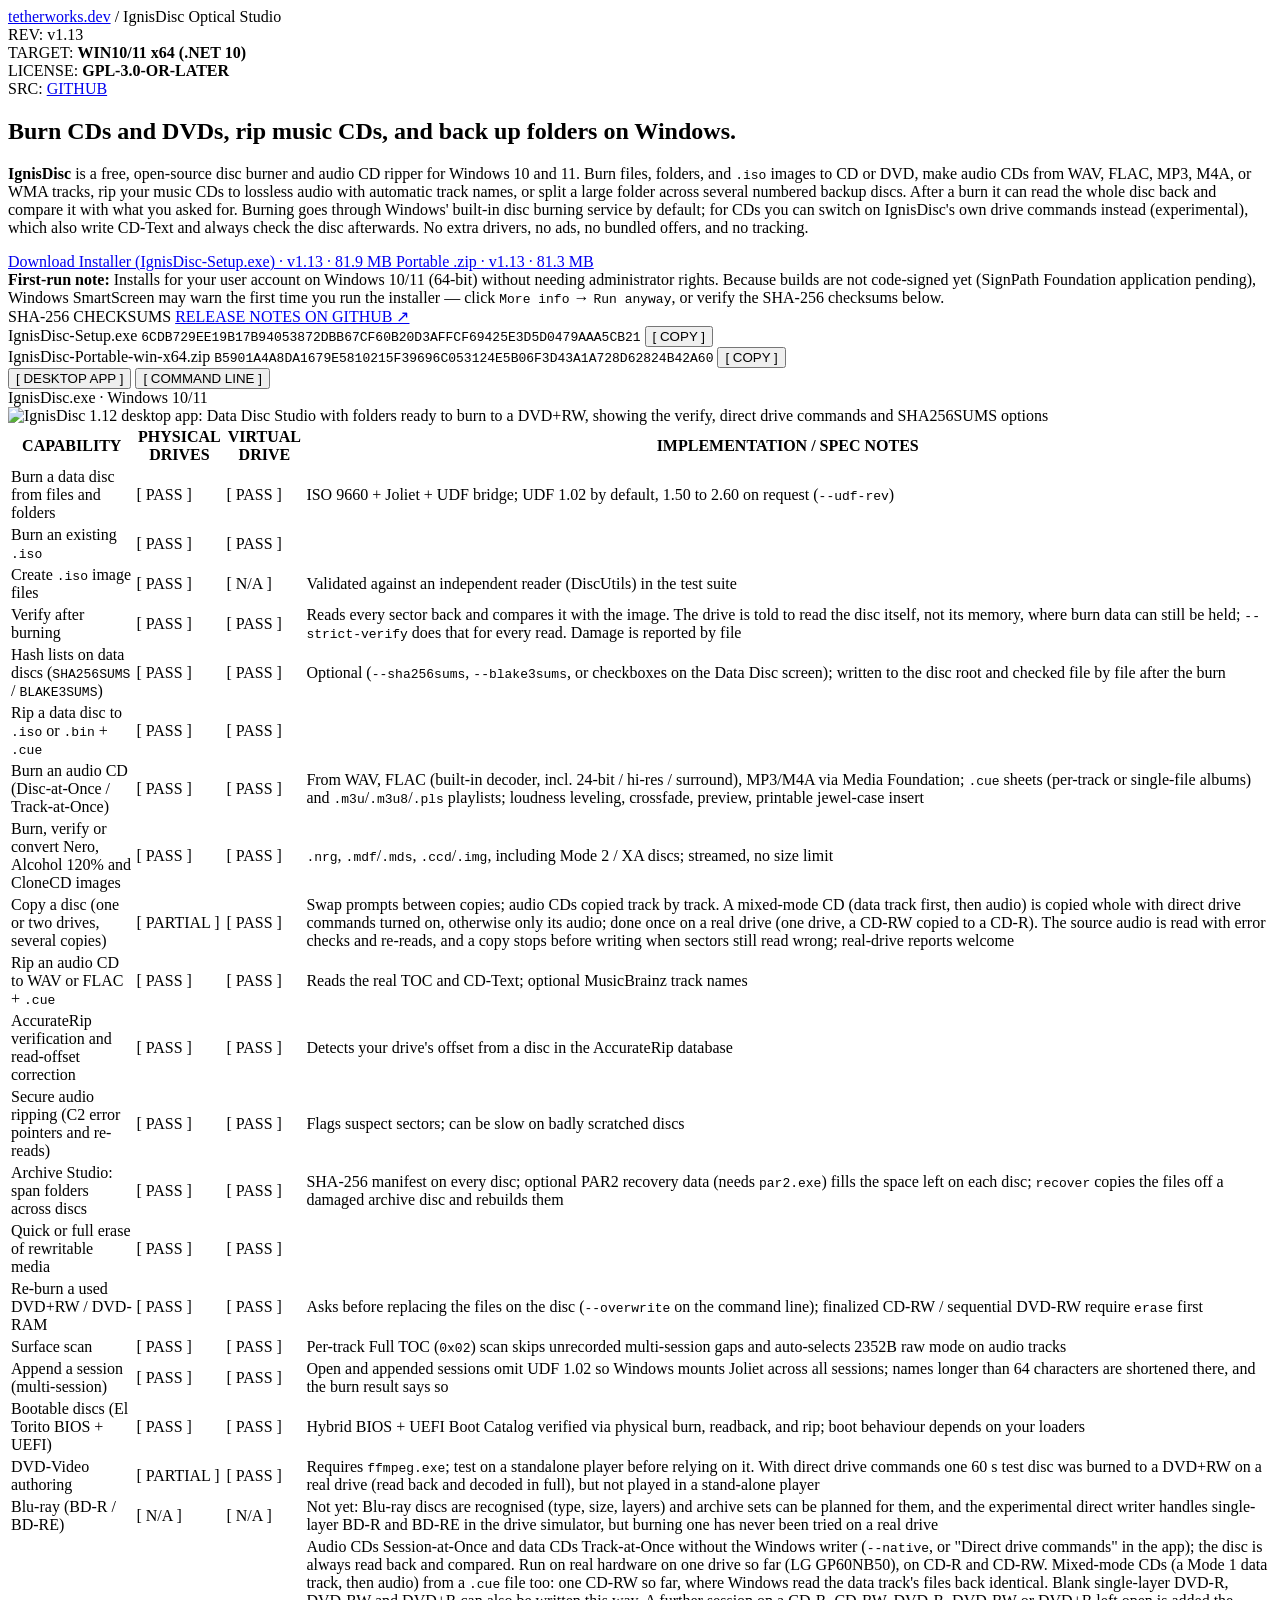
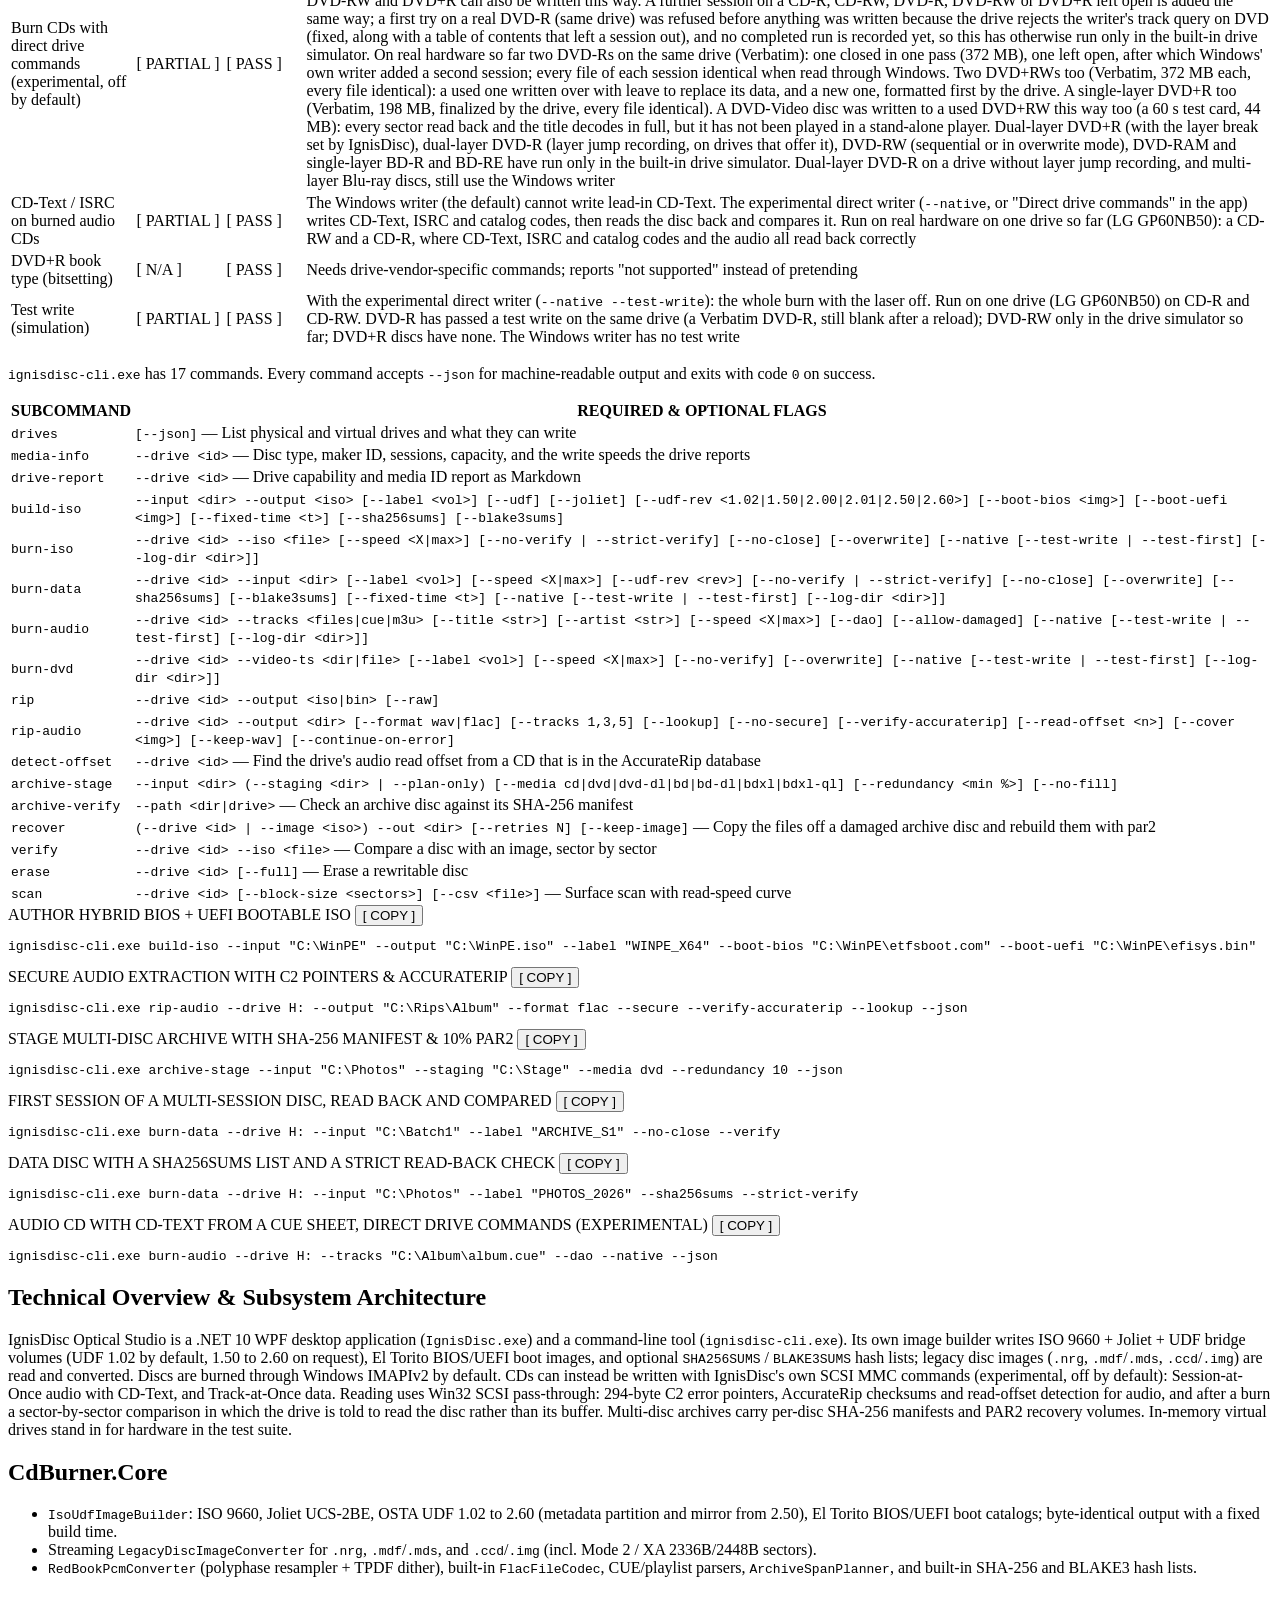
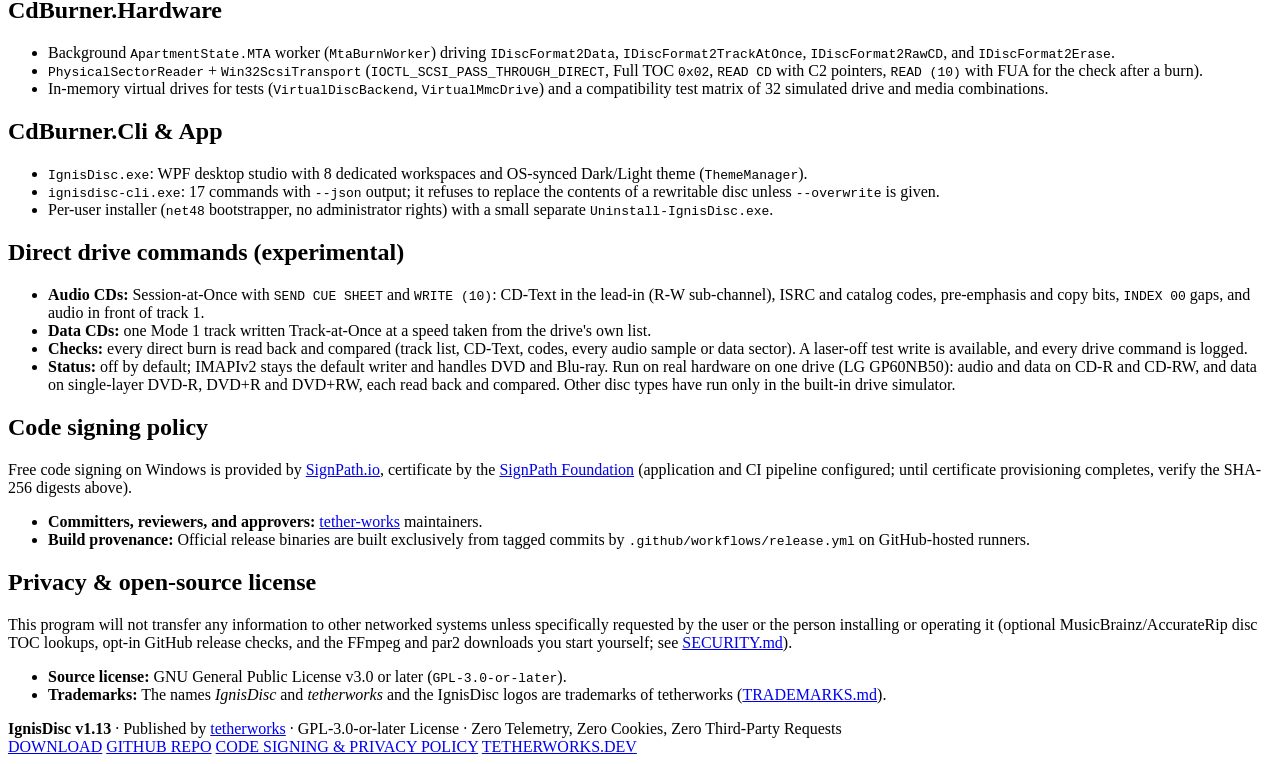
==== web/public/index.html @ 0e52fa0c "Public test claims match the real-drive results: DVD data writes, session append Docs and support ta" ====
<!DOCTYPE html>
<html lang="en">
<head>
  <meta charset="UTF-8" />
  <meta name="viewport" content="width=device-width, initial-scale=1.0" />
  <title>IgnisDisc Optical Studio — Windows CD/DVD Burner, Audio CD Ripper &amp; Archiver</title>
  <meta name="description" content="IgnisDisc Optical Studio (v1.13): free, open-source Windows 10/11 desktop app and command-line tool for burning data, audio and video discs (ISO 9660 / Joliet / UDF, El Torito), ripping audio CDs with C2 error pointers and AccurateRip, and multi-disc archives with SHA-256 manifests and PAR2 recovery data." />
  <link rel="icon" type="image/x-icon" href="/assets/IgnisDisc.ico" />
  <link rel="stylesheet" href="/styles.css?v=1.12.1" />
</head>
<body>
  <!-- Top Bar -->
  <header class="telemetry-bar">
    <div class="telemetry-inner">
      <div class="telemetry-brand">
        <a href="https://tetherworks.dev">tetherworks.dev</a>
        <span class="telemetry-slash">/</span>
        <span>IgnisDisc Optical Studio</span>
      </div>
      <div class="telemetry-meta">
        <div class="telemetry-cell">REV: <span id="navVersion">v1.13</span></div>
        <div class="telemetry-cell">TARGET: <strong>WIN10/11 x64 (.NET 10)</strong></div>
        <div class="telemetry-cell">LICENSE: <strong>GPL-3.0-OR-LATER</strong></div>
        <div class="telemetry-cell">SRC: <a id="navGithubLink" href="https://github.com/tether-works/IgnisDisc" target="_blank" rel="noopener">GITHUB</a></div>
      </div>
    </div>
  </header>

  <main class="datasheet-shell">
    <!-- Split Header (2-Column Contiguous Grid, left-aligned) -->
    <section class="grid-1px grid-header-split" id="overview">
      <!-- Left Cell (55% width): Plain-language overview for everyday users -->
      <div class="cell">
        <h1 class="spec-title">Burn CDs and DVDs, rip music CDs, and back up folders on Windows.</h1>
        <p class="spec-lead">
          <strong>IgnisDisc</strong> is a free, open-source disc burner and audio CD ripper for Windows 10 and 11. Burn files, folders, and <code>.iso</code> images to CD or DVD, make audio CDs from WAV, FLAC, MP3, M4A, or WMA tracks, rip your music CDs to lossless audio with automatic track names, or split a large folder across several numbered backup discs. After a burn it can read the whole disc back and compare it with what you asked for. Burning goes through Windows' built-in disc burning service by default; for CDs you can switch on IgnisDisc's own drive commands instead (experimental), which also write CD-Text and always check the disc afterwards. No extra drivers, no ads, no bundled offers, and no tracking.
        </p>

        <!-- Download & Verification Block -->
        <div class="action-bar" id="download">
          <a id="btnDownloadSetup" href="https://github.com/tether-works/IgnisDisc/releases/download/v1.13/IgnisDisc-Setup.exe" class="btn-hardware">
            <span>Download Installer (IgnisDisc-Setup.exe)</span>
            <span>·</span>
            <span class="dl-sub">v1.13 · 81.9 MB</span>
          </a>
          <a id="btnDownloadPortable" href="https://github.com/tether-works/IgnisDisc/releases/download/v1.13/IgnisDisc-Portable-win-x64.zip" class="btn-hardware btn-hardware-secondary">
            <span>Portable .zip</span>
            <span>·</span>
            <span class="dl-sub">v1.13 · 81.3 MB</span>
          </a>
        </div>

        <div class="digest-block">
          <div class="signpath-note">
            <strong>First-run note:</strong> Installs for your user account on Windows 10/11 (64-bit) without needing administrator rights. Because builds are not code-signed yet (SignPath Foundation application pending), Windows SmartScreen may warn the first time you run the installer — click <code>More info</code> → <code>Run anyway</code>, or verify the SHA-256 checksums below.
          </div>
          <div class="digest-header">
            <span>SHA-256 CHECKSUMS</span>
            <a id="ctaGithub" href="https://github.com/tether-works/IgnisDisc/releases" target="_blank" rel="noopener">RELEASE NOTES ON GITHUB ↗</a>
          </div>
          <div class="digest-row">
            <span class="digest-label">IgnisDisc-Setup.exe</span>
            <code id="hashSetup">6CDB729EE19B17B94053872DBB67CF60B20D3AFFCF69425E3D5D0479AAA5CB21</code>
            <button type="button" class="btn-copy" data-copy="6CDB729EE19B17B94053872DBB67CF60B20D3AFFCF69425E3D5D0479AAA5CB21">[ COPY ]</button>
          </div>
          <div class="digest-row">
            <span class="digest-label">IgnisDisc-Portable-win-x64.zip</span>
            <code id="hashPortable">B5901A4A8DA1679E5810215F39696C053124E5B06F3D43A1A728D62824B42A60</code>
            <button type="button" class="btn-copy" data-copy="B5901A4A8DA1679E5810215F39696C053124E5B06F3D43A1A728D62824B42A60">[ COPY ]</button>
          </div>
        </div>
      </div>

      <!-- Right Cell (45% width): Screenshot & CLI Switcher -->
      <div class="cell">
        <div class="instrument-frame">
          <div class="instrument-bar">
            <div class="instrument-tabs" role="tablist" aria-label="Interface Mode Preview">
              <button type="button" class="instrument-tab active" id="tabBtnGui" role="tab" aria-selected="true" aria-controls="paneGui" data-pane="paneGui">
                [ DESKTOP APP ]
              </button>
              <button type="button" class="instrument-tab" id="tabBtnCli" role="tab" aria-selected="false" aria-controls="paneCli" data-pane="paneCli">
                [ COMMAND LINE ]
              </button>
            </div>
            <span class="instrument-status">IgnisDisc.exe · Windows 10/11</span>
          </div>

          <!-- Pane 1: Real Pixel Screenshot of IgnisDisc.exe WPF Window -->
          <div class="instrument-pane instrument-pane-flush" id="paneGui" role="tabpanel" aria-labelledby="tabBtnGui">
            <img src="/assets/ignisdisc-gui.png?v=1.12.1" alt="IgnisDisc 1.12 desktop app: Data Disc Studio with folders ready to burn to a DVD+RW, showing the verify, direct drive commands and SHA256SUMS options" class="instrument-screenshot" width="1750" height="1130" />
          </div>

          <!-- Pane 2: CLI JSON Telemetry Output -->
          <div class="instrument-pane" id="paneCli" role="tabpanel" aria-labelledby="tabBtnCli" hidden>
            <pre class="terminal-pre"><code># Real output from an LG GP60NB50, shortened (... marks left-out lines)

PS C:\&gt; ignisdisc-cli.exe media-info --drive H: --json
{
  "engine": "IgnisDisc v1.13 (GPL-3.0-or-later, https://ignisdisc.tetherworks.dev)",
  "success": true,
  ...
  "vendorId": "HL-DT-ST",
  "productId": "DVDRAM GP60NB50",
  "productRevision": "RF02",
  ...
  "mediaTypeName": "DVD\u002BRW",
  "mediaManufacturerId": "MKM-A02-00 (Mitsubishi Chemical Corp. (Verbatim))",
  ...
  "isBlank": false,
  "isRewritable": true,
  ...
  "totalCapacityBytes": 4700372992,
  ...
  "usedSectors": 31055,
  "sessionCount": 1,
  ...
}

PS C:\&gt; ignisdisc-cli.exe burn-audio --drive H: --tracks album\album.cue --dao --native --log-dir logs --json
{
  ...
  "success": true,
  "testWrite": false,
  "native": true,
  "commandLog": "logs\\native-write-20261110-204257.log",
  ...
  "discRecorded": true,
  "verified": true,
  "verifyMessage": "Read-back check passed: 4 track(s), 3,748,500 audio samples identical (drive offset 0 samples).",
  "readBackOffsetSamples": 0,
  "samplesCompared": 3748500,
  ...
  "trackCount": 4,
  "sectorsWritten": 18068,
  ...
}</code></pre>
          </div>
        </div>
      </div>
    </section>

    <!-- Hardware & Virtual Drive Verification Matrix -->
    <section class="grid-1px" id="support">
      <div class="table-scroll">
        <table class="spec-table spec-table-flush spec-table-matrix">
          <thead>
            <tr>
              <th>CAPABILITY</th>
              <th>PHYSICAL DRIVES</th>
              <th>VIRTUAL DRIVE</th>
              <th>IMPLEMENTATION / SPEC NOTES</th>
            </tr>
          </thead>
          <!-- SUPPORT-TABLE-START -->
              <tbody>
                <tr><td>Burn a data disc from files and folders</td><td><span class="badge-pass">[ PASS ]</span></td><td><span class="badge-pass">[ PASS ]</span></td><td>ISO 9660 + Joliet + UDF bridge; UDF 1.02 by default, 1.50 to 2.60 on request (<code>--udf-rev</code>)</td></tr>
                <tr><td>Burn an existing <code>.iso</code></td><td><span class="badge-pass">[ PASS ]</span></td><td><span class="badge-pass">[ PASS ]</span></td><td></td></tr>
                <tr><td>Create <code>.iso</code> image files</td><td><span class="badge-pass">[ PASS ]</span></td><td><span class="badge-na">[ N/A ]</span></td><td>Validated against an independent reader (DiscUtils) in the test suite</td></tr>
                <tr><td>Verify after burning</td><td><span class="badge-pass">[ PASS ]</span></td><td><span class="badge-pass">[ PASS ]</span></td><td>Reads every sector back and compares it with the image. The drive is told to read the disc itself, not its memory, where burn data can still be held; <code>--strict-verify</code> does that for every read. Damage is reported by file</td></tr>
                <tr><td>Hash lists on data discs (<code>SHA256SUMS</code> / <code>BLAKE3SUMS</code>)</td><td><span class="badge-pass">[ PASS ]</span></td><td><span class="badge-pass">[ PASS ]</span></td><td>Optional (<code>--sha256sums</code>, <code>--blake3sums</code>, or checkboxes on the Data Disc screen); written to the disc root and checked file by file after the burn</td></tr>
                <tr><td>Rip a data disc to <code>.iso</code> or <code>.bin</code> + <code>.cue</code></td><td><span class="badge-pass">[ PASS ]</span></td><td><span class="badge-pass">[ PASS ]</span></td><td></td></tr>
                <tr><td>Burn an audio CD (Disc-at-Once / Track-at-Once)</td><td><span class="badge-pass">[ PASS ]</span></td><td><span class="badge-pass">[ PASS ]</span></td><td>From WAV, FLAC (built-in decoder, incl. 24-bit / hi-res / surround), MP3/M4A via Media Foundation; <code>.cue</code> sheets (per-track or single-file albums) and <code>.m3u</code>/<code>.m3u8</code>/<code>.pls</code> playlists; loudness leveling, crossfade, preview, printable jewel-case insert</td></tr>
                <tr><td>Burn, verify or convert Nero, Alcohol 120% and CloneCD images</td><td><span class="badge-pass">[ PASS ]</span></td><td><span class="badge-pass">[ PASS ]</span></td><td><code>.nrg</code>, <code>.mdf</code>/<code>.mds</code>, <code>.ccd</code>/<code>.img</code>, including Mode 2 / XA discs; streamed, no size limit</td></tr>
                <tr><td>Copy a disc (one or two drives, several copies)</td><td><span class="badge-warn">[ PARTIAL ]</span></td><td><span class="badge-pass">[ PASS ]</span></td><td>Swap prompts between copies; audio CDs copied track by track. A mixed-mode CD (data track first, then audio) is copied whole with direct drive commands turned on, otherwise only its audio; done once on a real drive (one drive, a CD-RW copied to a CD-R). The source audio is read with error checks and re-reads, and a copy stops before writing when sectors still read wrong; real-drive reports welcome</td></tr>
                <tr><td>Rip an audio CD to WAV or FLAC + <code>.cue</code></td><td><span class="badge-pass">[ PASS ]</span></td><td><span class="badge-pass">[ PASS ]</span></td><td>Reads the real TOC and CD-Text; optional MusicBrainz track names</td></tr>
                <tr><td>AccurateRip verification and read-offset correction</td><td><span class="badge-pass">[ PASS ]</span></td><td><span class="badge-pass">[ PASS ]</span></td><td>Detects your drive's offset from a disc in the AccurateRip database</td></tr>
                <tr><td>Secure audio ripping (C2 error pointers and re-reads)</td><td><span class="badge-pass">[ PASS ]</span></td><td><span class="badge-pass">[ PASS ]</span></td><td>Flags suspect sectors; can be slow on badly scratched discs</td></tr>
                <tr><td>Archive Studio: span folders across discs</td><td><span class="badge-pass">[ PASS ]</span></td><td><span class="badge-pass">[ PASS ]</span></td><td>SHA-256 manifest on every disc; optional PAR2 recovery data (needs <code>par2.exe</code>) fills the space left on each disc; <code>recover</code> copies the files off a damaged archive disc and rebuilds them</td></tr>
                <tr><td>Quick or full erase of rewritable media</td><td><span class="badge-pass">[ PASS ]</span></td><td><span class="badge-pass">[ PASS ]</span></td><td></td></tr>
                <tr><td>Re-burn a used DVD+RW / DVD-RAM</td><td><span class="badge-pass">[ PASS ]</span></td><td><span class="badge-pass">[ PASS ]</span></td><td>Asks before replacing the files on the disc (<code>--overwrite</code> on the command line); finalized CD-RW / sequential DVD-RW require <code>erase</code> first</td></tr>
                <tr><td>Surface scan</td><td><span class="badge-pass">[ PASS ]</span></td><td><span class="badge-pass">[ PASS ]</span></td><td>Per-track Full TOC (<code>0x02</code>) scan skips unrecorded multi-session gaps and auto-selects 2352B raw mode on audio tracks</td></tr>
                <tr><td>Append a session (multi-session)</td><td><span class="badge-pass">[ PASS ]</span></td><td><span class="badge-pass">[ PASS ]</span></td><td>Open and appended sessions omit UDF 1.02 so Windows mounts Joliet across all sessions; names longer than 64 characters are shortened there, and the burn result says so</td></tr>
                <tr><td>Bootable discs (El Torito BIOS + UEFI)</td><td><span class="badge-pass">[ PASS ]</span></td><td><span class="badge-pass">[ PASS ]</span></td><td>Hybrid BIOS + UEFI Boot Catalog verified via physical burn, readback, and rip; boot behaviour depends on your loaders</td></tr>
                <tr><td>DVD-Video authoring</td><td><span class="badge-warn">[ PARTIAL ]</span></td><td><span class="badge-pass">[ PASS ]</span></td><td>Requires <code>ffmpeg.exe</code>; test on a standalone player before relying on it. With direct drive commands one 60 s test disc was burned to a DVD+RW on a real drive (read back and decoded in full), but not played in a stand-alone player</td></tr>
                <tr><td>Blu-ray (BD-R / BD-RE)</td><td><span class="badge-na">[ N/A ]</span></td><td><span class="badge-na">[ N/A ]</span></td><td>Not yet: Blu-ray discs are recognised (type, size, layers) and archive sets can be planned for them, and the experimental direct writer handles single-layer BD-R and BD-RE in the drive simulator, but burning one has never been tried on a real drive</td></tr>
                <tr><td>Burn CDs with direct drive commands (experimental, off by default)</td><td><span class="badge-warn">[ PARTIAL ]</span></td><td><span class="badge-pass">[ PASS ]</span></td><td>Audio CDs Session-at-Once and data CDs Track-at-Once without the Windows writer (<code>--native</code>, or "Direct drive commands" in the app); the disc is always read back and compared. Run on real hardware on one drive so far (LG GP60NB50), on CD-R and CD-RW. Mixed-mode CDs (a Mode 1 data track, then audio) from a <code>.cue</code> file too: one CD-RW so far, where Windows read the data track's files back identical. Blank single-layer DVD-R, DVD-RW and DVD+R can also be written this way. A further session on a CD-R, CD-RW, DVD-R, DVD-RW or DVD+R left open is added the same way; a first try on a real DVD-R (same drive) was refused before anything was written because the drive rejects the writer's track query on DVD (fixed, along with a table of contents that left a session out), and no completed run is recorded yet, so this has otherwise run only in the built-in drive simulator. On real hardware so far two DVD-Rs on the same drive (Verbatim): one closed in one pass (372 MB), one left open, after which Windows' own writer added a second session; every file of each session identical when read through Windows. Two DVD+RWs too (Verbatim, 372 MB each, every file identical): a used one written over with leave to replace its data, and a new one, formatted first by the drive. A single-layer DVD+R too (Verbatim, 198 MB, finalized by the drive, every file identical). A DVD-Video disc was written to a used DVD+RW this way too (a 60 s test card, 44 MB): every sector read back and the title decodes in full, but it has not been played in a stand-alone player. Dual-layer DVD+R (with the layer break set by IgnisDisc), dual-layer DVD-R (layer jump recording, on drives that offer it), DVD-RW (sequential or in overwrite mode), DVD-RAM and single-layer BD-R and BD-RE have run only in the built-in drive simulator. Dual-layer DVD-R on a drive without layer jump recording, and multi-layer Blu-ray discs, still use the Windows writer</td></tr>
                <tr><td>CD-Text / ISRC on burned audio CDs</td><td><span class="badge-warn">[ PARTIAL ]</span></td><td><span class="badge-pass">[ PASS ]</span></td><td>The Windows writer (the default) cannot write lead-in CD-Text. The experimental direct writer (<code>--native</code>, or "Direct drive commands" in the app) writes CD-Text, ISRC and catalog codes, then reads the disc back and compares it. Run on real hardware on one drive so far (LG GP60NB50): a CD-RW and a CD-R, where CD-Text, ISRC and catalog codes and the audio all read back correctly</td></tr>
                <tr><td>DVD+R book type (bitsetting)</td><td><span class="badge-na">[ N/A ]</span></td><td><span class="badge-pass">[ PASS ]</span></td><td>Needs drive-vendor-specific commands; reports "not supported" instead of pretending</td></tr>
                <tr><td>Test write (simulation)</td><td><span class="badge-warn">[ PARTIAL ]</span></td><td><span class="badge-pass">[ PASS ]</span></td><td>With the experimental direct writer (<code>--native --test-write</code>): the whole burn with the laser off. Run on one drive (LG GP60NB50) on CD-R and CD-RW. DVD-R has passed a test write on the same drive (a Verbatim DVD-R, still blank after a reload); DVD-RW only in the drive simulator so far; DVD+R discs have none. The Windows writer has no test write</td></tr>
              </tbody>
              <!-- SUPPORT-TABLE-END -->
        </table>
      </div>
    </section>

    <!-- CLI Reference & Examples -->
    <section class="grid-1px grid-2col" id="cli">
      <!-- Left Column: Command Syntax Table -->
      <div class="cell">
        <p class="spec-lead">
          <code>ignisdisc-cli.exe</code> has 17 commands. Every command accepts <code>--json</code> for machine-readable output and exits with code <code>0</code> on success.
        </p>
        <div class="table-scroll">
          <table class="spec-table">
            <thead>
              <tr>
                <th>SUBCOMMAND</th>
                <th>REQUIRED &amp; OPTIONAL FLAGS</th>
              </tr>
            </thead>
            <tbody>
              <tr>
                <td><code>drives</code></td>
                <td><code>[--json]</code> — List physical and virtual drives and what they can write</td>
              </tr>
              <tr>
                <td><code>media-info</code></td>
                <td><code>--drive &lt;id&gt;</code> — Disc type, maker ID, sessions, capacity, and the write speeds the drive reports</td>
              </tr>
              <tr>
                <td><code>drive-report</code></td>
                <td><code>--drive &lt;id&gt;</code> — Drive capability and media ID report as Markdown</td>
              </tr>
              <tr>
                <td><code>build-iso</code></td>
                <td><code>--input &lt;dir&gt; --output &lt;iso&gt; [--label &lt;vol&gt;] [--udf] [--joliet] [--udf-rev &lt;1.02|1.50|2.00|2.01|2.50|2.60&gt;] [--boot-bios &lt;img&gt;] [--boot-uefi &lt;img&gt;] [--fixed-time &lt;t&gt;] [--sha256sums] [--blake3sums]</code></td>
              </tr>
              <tr>
                <td><code>burn-iso</code></td>
                <td><code>--drive &lt;id&gt; --iso &lt;file&gt; [--speed &lt;X|max&gt;] [--no-verify | --strict-verify] [--no-close] [--overwrite] [--native [--test-write | --test-first] [--log-dir &lt;dir&gt;]]</code></td>
              </tr>
              <tr>
                <td><code>burn-data</code></td>
                <td><code>--drive &lt;id&gt; --input &lt;dir&gt; [--label &lt;vol&gt;] [--speed &lt;X|max&gt;] [--udf-rev &lt;rev&gt;] [--no-verify | --strict-verify] [--no-close] [--overwrite] [--sha256sums] [--blake3sums] [--fixed-time &lt;t&gt;] [--native [--test-write | --test-first] [--log-dir &lt;dir&gt;]]</code></td>
              </tr>
              <tr>
                <td><code>burn-audio</code></td>
                <td><code>--drive &lt;id&gt; --tracks &lt;files|cue|m3u&gt; [--title &lt;str&gt;] [--artist &lt;str&gt;] [--speed &lt;X|max&gt;] [--dao] [--allow-damaged] [--native [--test-write | --test-first] [--log-dir &lt;dir&gt;]]</code></td>
              </tr>
              <tr>
                <td><code>burn-dvd</code></td>
                <td><code>--drive &lt;id&gt; --video-ts &lt;dir|file&gt; [--label &lt;vol&gt;] [--speed &lt;X|max&gt;] [--no-verify] [--overwrite] [--native [--test-write | --test-first] [--log-dir &lt;dir&gt;]]</code></td>
              </tr>
              <tr>
                <td><code>rip</code></td>
                <td><code>--drive &lt;id&gt; --output &lt;iso|bin&gt; [--raw]</code></td>
              </tr>
              <tr>
                <td><code>rip-audio</code></td>
                <td><code>--drive &lt;id&gt; --output &lt;dir&gt; [--format wav|flac] [--tracks 1,3,5] [--lookup] [--no-secure] [--verify-accuraterip] [--read-offset &lt;n&gt;] [--cover &lt;img&gt;] [--keep-wav] [--continue-on-error]</code></td>
              </tr>
              <tr>
                <td><code>detect-offset</code></td>
                <td><code>--drive &lt;id&gt;</code> — Find the drive's audio read offset from a CD that is in the AccurateRip database</td>
              </tr>
              <tr>
                <td><code>archive-stage</code></td>
                <td><code>--input &lt;dir&gt; (--staging &lt;dir&gt; | --plan-only) [--media cd|dvd|dvd-dl|bd|bd-dl|bdxl|bdxl-ql] [--redundancy &lt;min %&gt;] [--no-fill]</code></td>
              </tr>
              <tr>
                <td><code>archive-verify</code></td>
                <td><code>--path &lt;dir|drive&gt;</code> — Check an archive disc against its SHA-256 manifest</td>
              </tr>
              <tr>
                <td><code>recover</code></td>
                <td><code>(--drive &lt;id&gt; | --image &lt;iso&gt;) --out &lt;dir&gt; [--retries N] [--keep-image]</code> — Copy the files off a damaged archive disc and rebuild them with par2</td>
              </tr>
              <tr>
                <td><code>verify</code></td>
                <td><code>--drive &lt;id&gt; --iso &lt;file&gt;</code> — Compare a disc with an image, sector by sector</td>
              </tr>
              <tr>
                <td><code>erase</code></td>
                <td><code>--drive &lt;id&gt; [--full]</code> — Erase a rewritable disc</td>
              </tr>
              <tr>
                <td><code>scan</code></td>
                <td><code>--drive &lt;id&gt; [--block-size &lt;sectors&gt;] [--csv &lt;file&gt;]</code> — Surface scan with read-speed curve</td>
              </tr>
            </tbody>
          </table>
        </div>
      </div>

      <!-- Right Column: Copyable Real-World Command Examples -->
      <div class="cell">
        <div class="cli-example-stack">
          <div class="cli-block">
            <div class="cli-block-head">
              <span>AUTHOR HYBRID BIOS + UEFI BOOTABLE ISO</span>
              <button type="button" class="btn-copy" data-copy="ignisdisc-cli.exe build-iso --input &quot;C:\WinPE&quot; --output &quot;C:\WinPE.iso&quot; --label &quot;WINPE_X64&quot; --boot-bios &quot;C:\WinPE\etfsboot.com&quot; --boot-uefi &quot;C:\WinPE\efisys.bin&quot;">[ COPY ]</button>
            </div>
            <pre class="cli-block-code"><code>ignisdisc-cli.exe build-iso --input "C:\WinPE" --output "C:\WinPE.iso" --label "WINPE_X64" --boot-bios "C:\WinPE\etfsboot.com" --boot-uefi "C:\WinPE\efisys.bin"</code></pre>
          </div>

          <div class="cli-block">
            <div class="cli-block-head">
              <span>SECURE AUDIO EXTRACTION WITH C2 POINTERS &amp; ACCURATERIP</span>
              <button type="button" class="btn-copy" data-copy="ignisdisc-cli.exe rip-audio --drive H: --output &quot;C:\Rips\Album&quot; --format flac --secure --verify-accuraterip --lookup --json">[ COPY ]</button>
            </div>
            <pre class="cli-block-code"><code>ignisdisc-cli.exe rip-audio --drive H: --output "C:\Rips\Album" --format flac --secure --verify-accuraterip --lookup --json</code></pre>
          </div>

          <div class="cli-block">
            <div class="cli-block-head">
              <span>STAGE MULTI-DISC ARCHIVE WITH SHA-256 MANIFEST &amp; 10% PAR2</span>
              <button type="button" class="btn-copy" data-copy="ignisdisc-cli.exe archive-stage --input &quot;C:\Photos&quot; --staging &quot;C:\Stage&quot; --media dvd --redundancy 10 --json">[ COPY ]</button>
            </div>
            <pre class="cli-block-code"><code>ignisdisc-cli.exe archive-stage --input "C:\Photos" --staging "C:\Stage" --media dvd --redundancy 10 --json</code></pre>
          </div>

          <div class="cli-block">
            <div class="cli-block-head">
              <span>FIRST SESSION OF A MULTI-SESSION DISC, READ BACK AND COMPARED</span>
              <button type="button" class="btn-copy" data-copy="ignisdisc-cli.exe burn-data --drive H: --input &quot;C:\Batch1&quot; --label &quot;ARCHIVE_S1&quot; --no-close --verify">[ COPY ]</button>
            </div>
            <pre class="cli-block-code"><code>ignisdisc-cli.exe burn-data --drive H: --input "C:\Batch1" --label "ARCHIVE_S1" --no-close --verify</code></pre>
          </div>

          <div class="cli-block">
            <div class="cli-block-head">
              <span>DATA DISC WITH A SHA256SUMS LIST AND A STRICT READ-BACK CHECK</span>
              <button type="button" class="btn-copy" data-copy="ignisdisc-cli.exe burn-data --drive H: --input &quot;C:\Photos&quot; --label &quot;PHOTOS_2026&quot; --sha256sums --strict-verify">[ COPY ]</button>
            </div>
            <pre class="cli-block-code"><code>ignisdisc-cli.exe burn-data --drive H: --input "C:\Photos" --label "PHOTOS_2026" --sha256sums --strict-verify</code></pre>
          </div>

          <div class="cli-block">
            <div class="cli-block-head">
              <span>AUDIO CD WITH CD-TEXT FROM A CUE SHEET, DIRECT DRIVE COMMANDS (EXPERIMENTAL)</span>
              <button type="button" class="btn-copy" data-copy="ignisdisc-cli.exe burn-audio --drive H: --tracks &quot;C:\Album\album.cue&quot; --dao --native --json">[ COPY ]</button>
            </div>
            <pre class="cli-block-code"><code>ignisdisc-cli.exe burn-audio --drive H: --tracks "C:\Album\album.cue" --dao --native --json</code></pre>
          </div>
        </div>
      </div>
    </section>

    <!-- Technical Architecture & Power-User Specifications -->
    <section class="grid-1px" id="architecture">
      <div class="cell">
        <h2 class="spec-module-title">Technical Overview &amp; Subsystem Architecture</h2>
        <p class="spec-lead">
          IgnisDisc Optical Studio is a .NET 10 WPF desktop application (<code>IgnisDisc.exe</code>) and a command-line tool (<code>ignisdisc-cli.exe</code>). Its own image builder writes ISO 9660 + Joliet + UDF bridge volumes (UDF 1.02 by default, 1.50 to 2.60 on request), El Torito BIOS/UEFI boot images, and optional <code>SHA256SUMS</code> / <code>BLAKE3SUMS</code> hash lists; legacy disc images (<code>.nrg</code>, <code>.mdf</code>/<code>.mds</code>, <code>.ccd</code>/<code>.img</code>) are read and converted. Discs are burned through Windows IMAPIv2 by default. CDs can instead be written with IgnisDisc's own SCSI MMC commands (experimental, off by default): Session-at-Once audio with CD-Text, and Track-at-Once data. Reading uses Win32 SCSI pass-through: 294-byte C2 error pointers, AccurateRip checksums and read-offset detection for audio, and after a burn a sector-by-sector comparison in which the drive is told to read the disc rather than its buffer. Multi-disc archives carry per-disc SHA-256 manifests and PAR2 recovery volumes. In-memory virtual drives stand in for hardware in the test suite.
        </p>
      </div>
      <div class="grid-1px grid-4col">
      <div class="cell">
        <h2 class="spec-module-title">CdBurner.Core</h2>
        <ul class="spec-module-list">
          <li><code>IsoUdfImageBuilder</code>: ISO 9660, Joliet UCS-2BE, OSTA UDF 1.02 to 2.60 (metadata partition and mirror from 2.50), El Torito BIOS/UEFI boot catalogs; byte-identical output with a fixed build time.</li>
          <li>Streaming <code>LegacyDiscImageConverter</code> for <code>.nrg</code>, <code>.mdf</code>/<code>.mds</code>, and <code>.ccd</code>/<code>.img</code> (incl. Mode 2 / XA 2336B/2448B sectors).</li>
          <li><code>RedBookPcmConverter</code> (polyphase resampler + TPDF dither), built-in <code>FlacFileCodec</code>, CUE/playlist parsers, <code>ArchiveSpanPlanner</code>, and built-in SHA-256 and BLAKE3 hash lists.</li>
        </ul>
      </div>

      <div class="cell">
        <h2 class="spec-module-title">CdBurner.Hardware</h2>
        <ul class="spec-module-list">
          <li>Background <code>ApartmentState.MTA</code> worker (<code>MtaBurnWorker</code>) driving <code>IDiscFormat2Data</code>, <code>IDiscFormat2TrackAtOnce</code>, <code>IDiscFormat2RawCD</code>, and <code>IDiscFormat2Erase</code>.</li>
          <li><code>PhysicalSectorReader</code> + <code>Win32ScsiTransport</code> (<code>IOCTL_SCSI_PASS_THROUGH_DIRECT</code>, Full TOC <code>0x02</code>, <code>READ CD</code> with C2 pointers, <code>READ (10)</code> with FUA for the check after a burn).</li>
          <li>In-memory virtual drives for tests (<code>VirtualDiscBackend</code>, <code>VirtualMmcDrive</code>) and a compatibility test matrix of 32 simulated drive and media combinations.</li>
        </ul>
      </div>

      <div class="cell">
        <h2 class="spec-module-title">CdBurner.Cli &amp; App</h2>
        <ul class="spec-module-list">
          <li><code>IgnisDisc.exe</code>: WPF desktop studio with 8 dedicated workspaces and OS-synced Dark/Light theme (<code>ThemeManager</code>).</li>
          <li><code>ignisdisc-cli.exe</code>: 17 commands with <code>--json</code> output; it refuses to replace the contents of a rewritable disc unless <code>--overwrite</code> is given.</li>
          <li>Per-user installer (<code>net48</code> bootstrapper, no administrator rights) with a small separate <code>Uninstall-IgnisDisc.exe</code>.</li>
        </ul>
      </div>

      <div class="cell">
        <h2 class="spec-module-title">Direct drive commands (experimental)</h2>
        <ul class="spec-module-list">
          <li><strong>Audio CDs:</strong> Session-at-Once with <code>SEND CUE SHEET</code> and <code>WRITE (10)</code>: CD-Text in the lead-in (R-W sub-channel), ISRC and catalog codes, pre-emphasis and copy bits, <code>INDEX 00</code> gaps, and audio in front of track 1.</li>
          <li><strong>Data CDs:</strong> one Mode 1 track written Track-at-Once at a speed taken from the drive's own list.</li>
          <li><strong>Checks:</strong> every direct burn is read back and compared (track list, CD-Text, codes, every audio sample or data sector). A laser-off test write is available, and every drive command is logged.</li>
          <li><strong>Status:</strong> off by default; IMAPIv2 stays the default writer and handles DVD and Blu-ray. Run on real hardware on one drive (LG GP60NB50): audio and data on CD-R and CD-RW, and data on single-layer DVD-R, DVD+R and DVD+RW, each read back and compared. Other disc types have run only in the built-in drive simulator.</li>
        </ul>
      </div>
      </div>
    </section>

    <!-- Code Signing, Privacy & Licensing Policy -->
    <section class="grid-1px grid-2col" id="signing-policy">
      <div class="cell">
        <h2 class="spec-module-title">Code signing policy</h2>
        <p class="spec-lead">
          Free code signing on Windows is provided by <a href="https://signpath.io" target="_blank" rel="noopener">SignPath.io</a>, certificate by the <a href="https://signpath.org" target="_blank" rel="noopener">SignPath Foundation</a> (application and CI pipeline configured; until certificate provisioning completes, verify the SHA-256 digests above).
        </p>
        <ul class="spec-module-list">
          <li><strong>Committers, reviewers, and approvers:</strong> <a href="https://github.com/tether-works" target="_blank" rel="noopener">tether-works</a> maintainers.</li>
          <li><strong>Build provenance:</strong> Official release binaries are built exclusively from tagged commits by <code>.github/workflows/release.yml</code> on GitHub-hosted runners.</li>
        </ul>
      </div>
      <div class="cell">
        <h2 class="spec-module-title">Privacy &amp; open-source license</h2>
        <p class="spec-lead">
          This program will not transfer any information to other networked systems unless specifically requested by the user or the person installing or operating it (optional MusicBrainz/AccurateRip disc TOC lookups, opt-in GitHub release checks, and the FFmpeg and par2 downloads you start yourself; see <a href="https://github.com/tether-works/IgnisDisc/blob/master/SECURITY.md" target="_blank" rel="noopener">SECURITY.md</a>).
        </p>
        <ul class="spec-module-list">
          <li><strong>Source license:</strong> GNU General Public License v3.0 or later (<code>GPL-3.0-or-later</code>).</li>
          <li><strong>Trademarks:</strong> The names <em>IgnisDisc</em> and <em>tetherworks</em> and the IgnisDisc logos are trademarks of tetherworks (<a href="https://github.com/tether-works/IgnisDisc/blob/master/TRADEMARKS.md" target="_blank" rel="noopener">TRADEMARKS.md</a>).</li>
        </ul>
      </div>
    </section>

    <!-- Footer Strip -->
    <footer class="datasheet-footer">
      <div>
        <strong>IgnisDisc v1.13</strong> · Published by <a href="https://tetherworks.dev">tetherworks</a> · GPL-3.0-or-later License · Zero Telemetry, Zero Cookies, Zero Third-Party Requests
      </div>
      <div class="footer-links">
        <a href="#download">DOWNLOAD</a>
        <a href="https://github.com/tether-works/IgnisDisc" target="_blank" rel="noopener">GITHUB REPO</a>
        <a href="https://github.com/tether-works/IgnisDisc/blob/master/SECURITY.md" target="_blank" rel="noopener">CODE SIGNING &amp; PRIVACY POLICY</a>
        <a href="https://tetherworks.dev">TETHERWORKS.DEV</a>
      </div>
    </footer>
  </main>

  <script src="/app.js?v=1.12.1"></script>
</body>
</html>
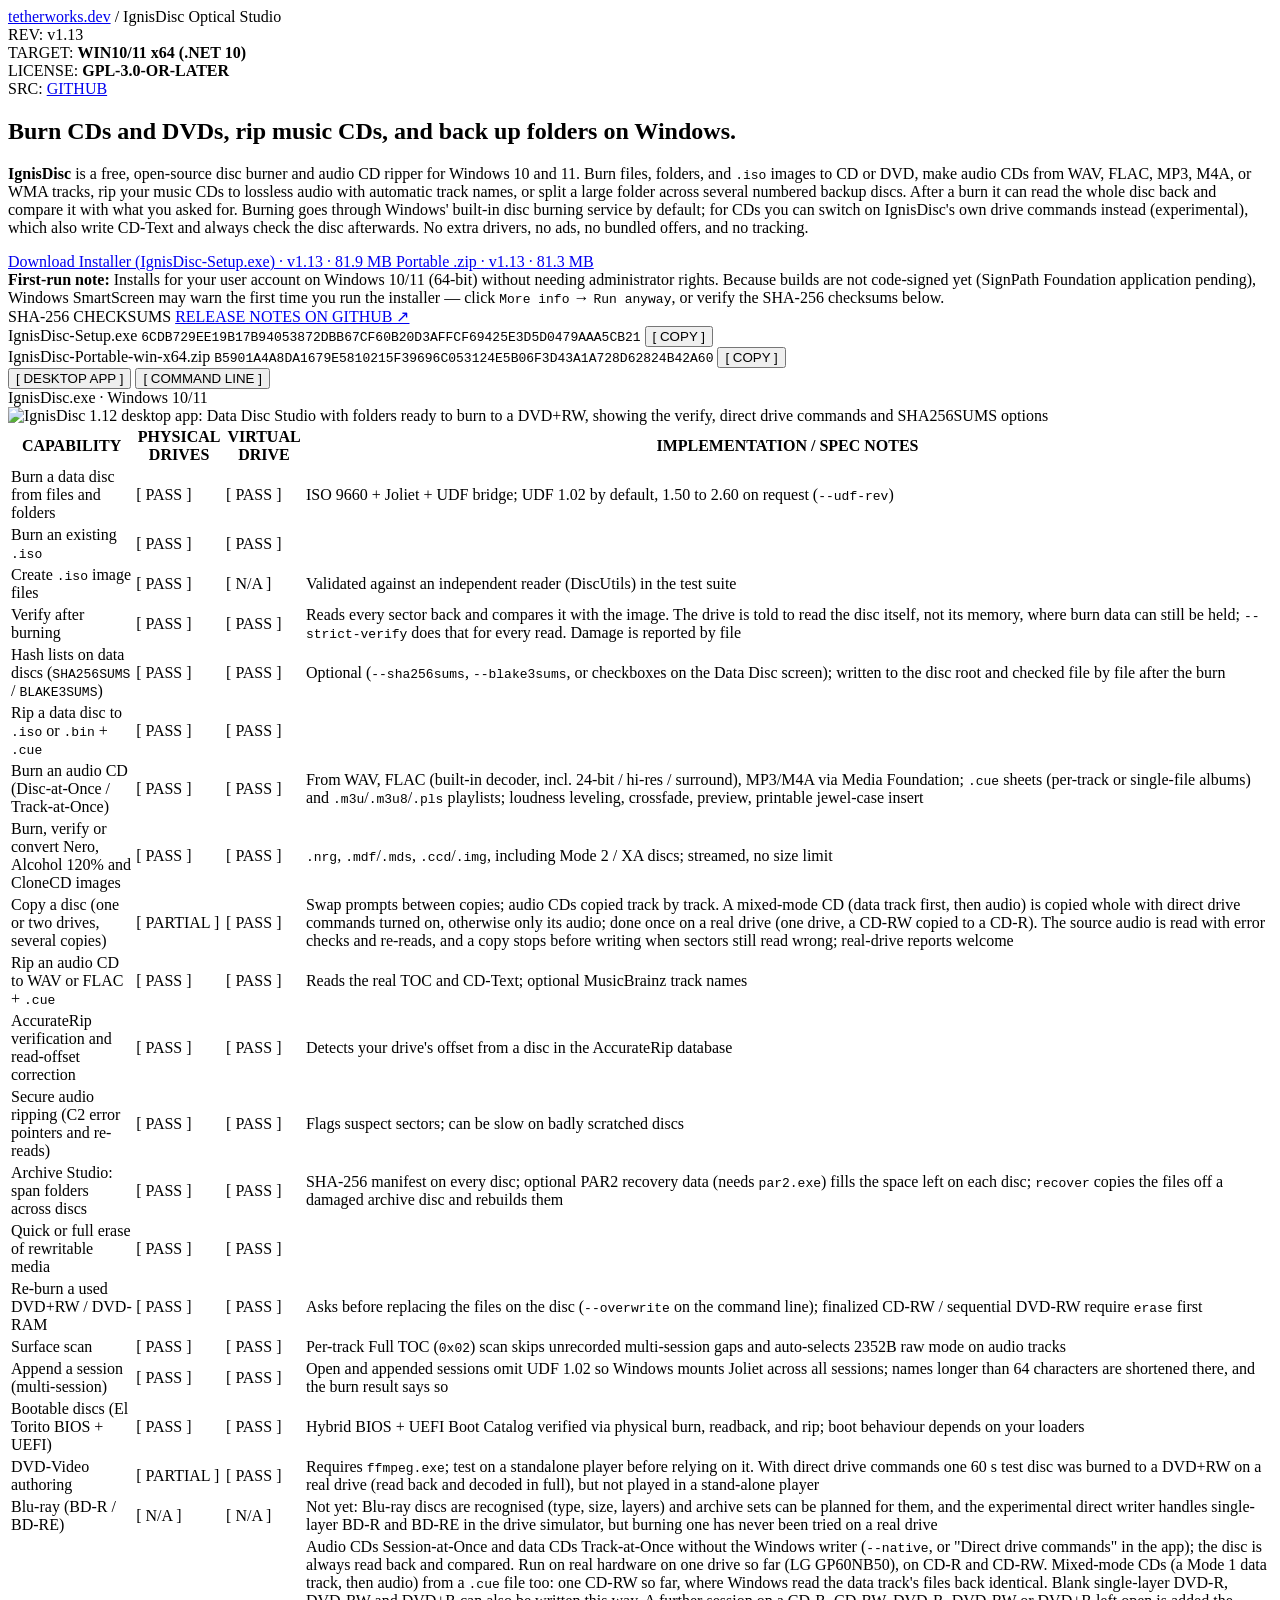
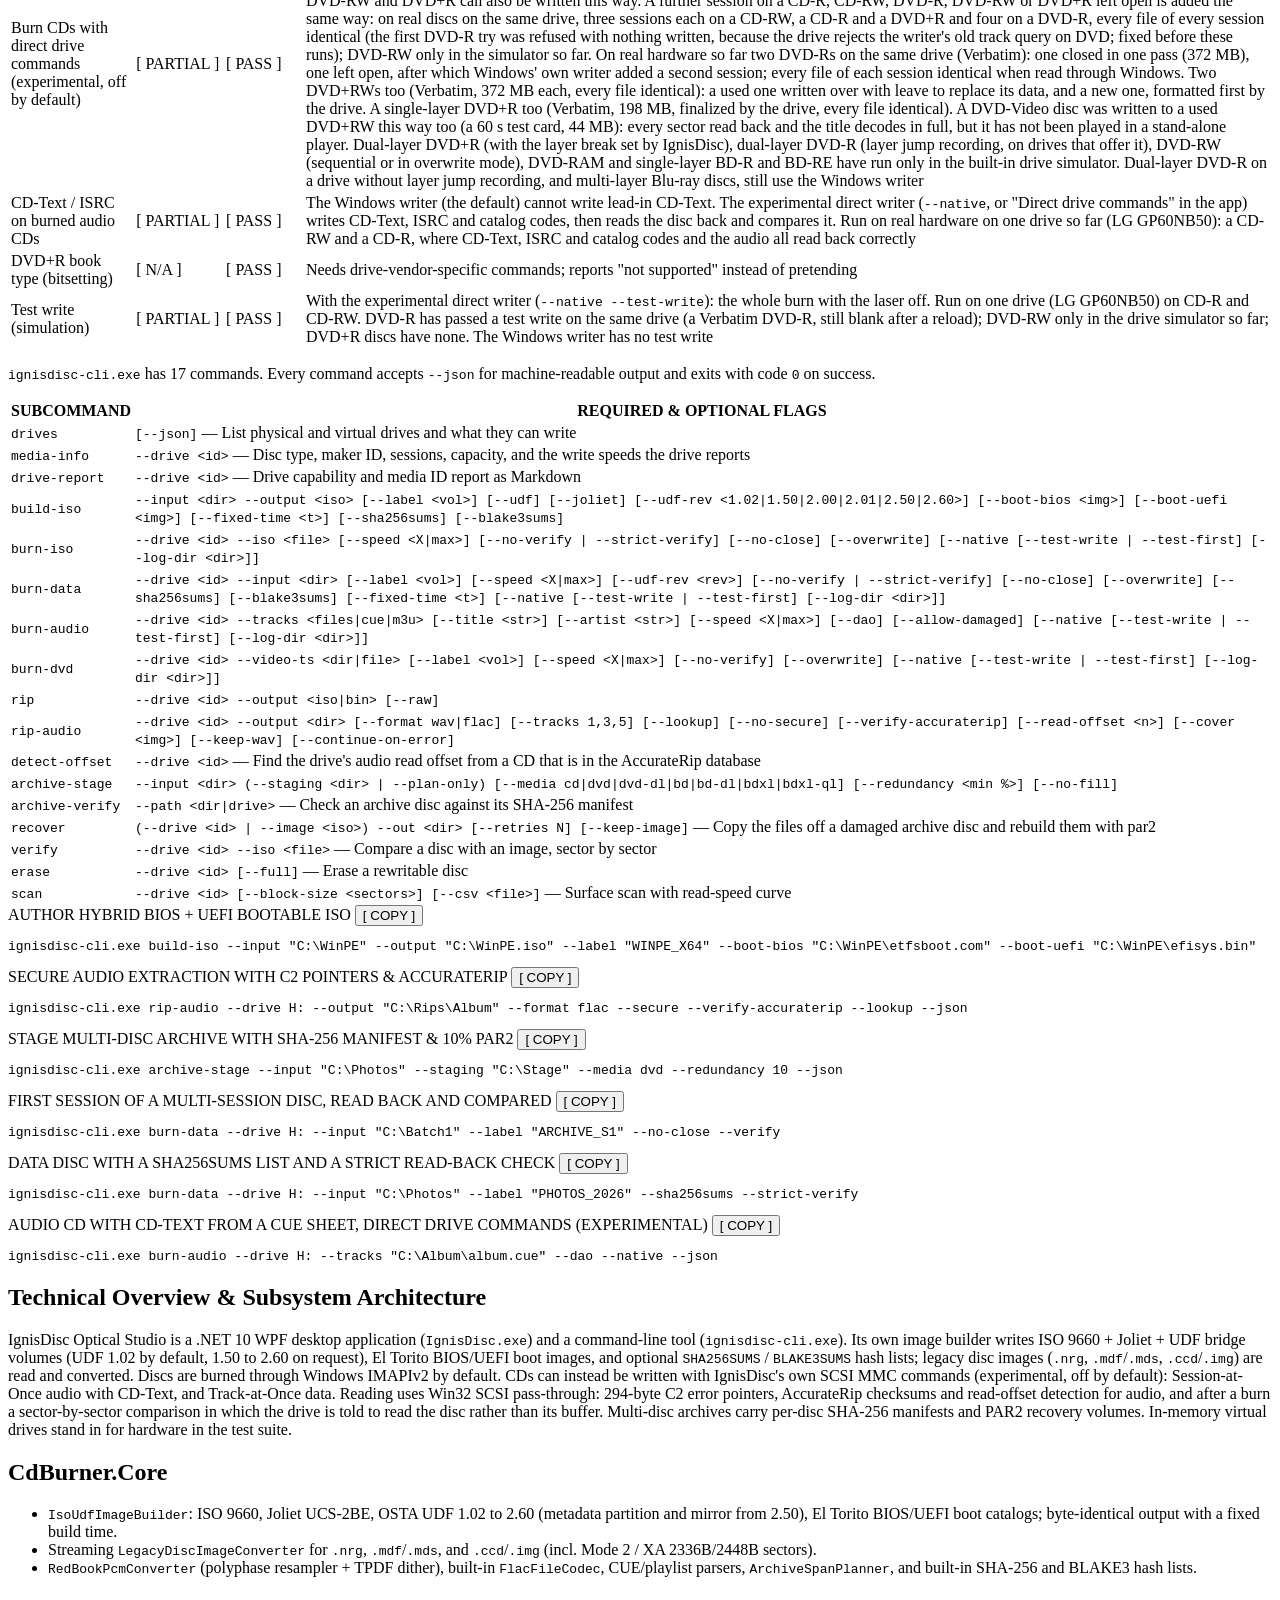
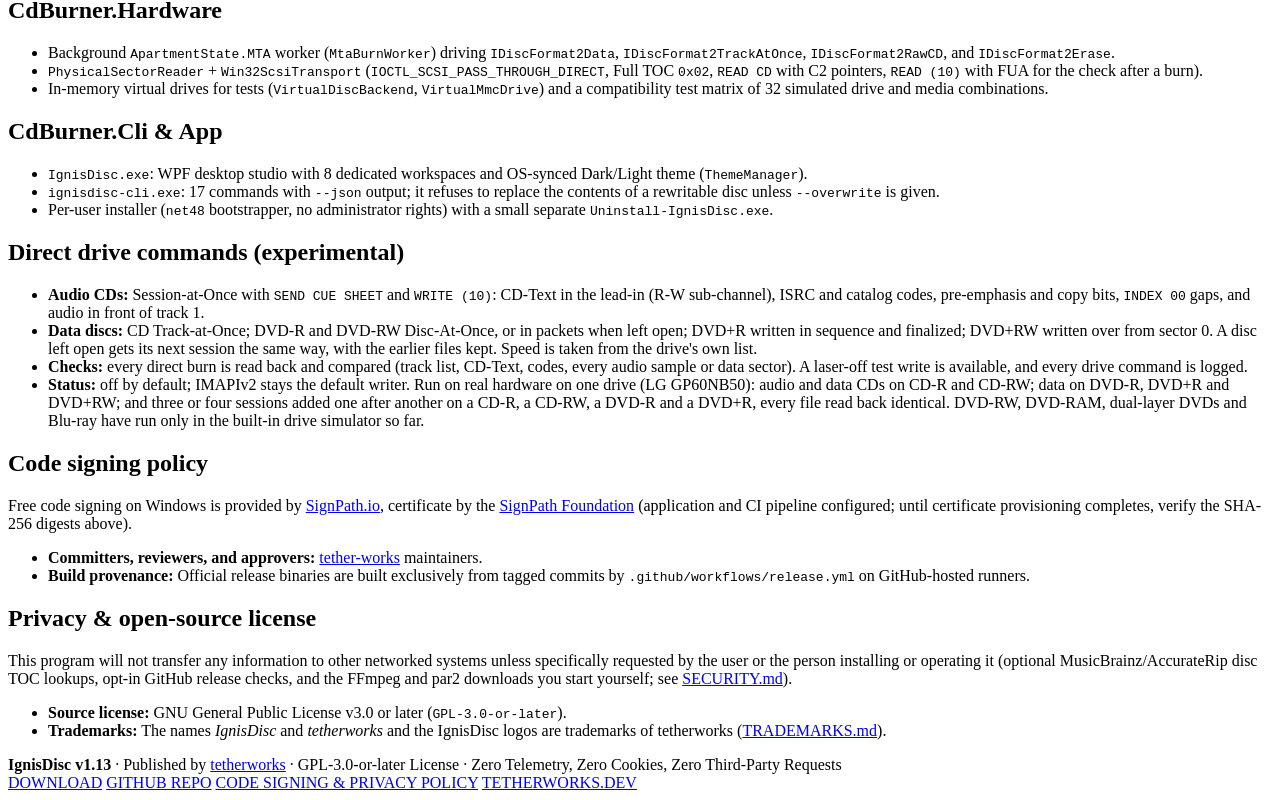
==== commit 53523f35: "Direct writer adds sessions on real CD-RW, CD-R, DVD-R and DVD+R; DVD+R session spacing in the simul" ====
--- a/web/public/index.html
+++ b/web/public/index.html
@@ -174,7 +174,7 @@
                 <tr><td>Bootable discs (El Torito BIOS + UEFI)</td><td><span class="badge-pass">[ PASS ]</span></td><td><span class="badge-pass">[ PASS ]</span></td><td>Hybrid BIOS + UEFI Boot Catalog verified via physical burn, readback, and rip; boot behaviour depends on your loaders</td></tr>
                 <tr><td>DVD-Video authoring</td><td><span class="badge-warn">[ PARTIAL ]</span></td><td><span class="badge-pass">[ PASS ]</span></td><td>Requires <code>ffmpeg.exe</code>; test on a standalone player before relying on it. With direct drive commands one 60 s test disc was burned to a DVD+RW on a real drive (read back and decoded in full), but not played in a stand-alone player</td></tr>
                 <tr><td>Blu-ray (BD-R / BD-RE)</td><td><span class="badge-na">[ N/A ]</span></td><td><span class="badge-na">[ N/A ]</span></td><td>Not yet: Blu-ray discs are recognised (type, size, layers) and archive sets can be planned for them, and the experimental direct writer handles single-layer BD-R and BD-RE in the drive simulator, but burning one has never been tried on a real drive</td></tr>
-                <tr><td>Burn CDs with direct drive commands (experimental, off by default)</td><td><span class="badge-warn">[ PARTIAL ]</span></td><td><span class="badge-pass">[ PASS ]</span></td><td>Audio CDs Session-at-Once and data CDs Track-at-Once without the Windows writer (<code>--native</code>, or "Direct drive commands" in the app); the disc is always read back and compared. Run on real hardware on one drive so far (LG GP60NB50), on CD-R and CD-RW. Mixed-mode CDs (a Mode 1 data track, then audio) from a <code>.cue</code> file too: one CD-RW so far, where Windows read the data track's files back identical. Blank single-layer DVD-R, DVD-RW and DVD+R can also be written this way. A further session on a CD-R, CD-RW, DVD-R, DVD-RW or DVD+R left open is added the same way; a first try on a real DVD-R (same drive) was refused before anything was written because the drive rejects the writer's track query on DVD (fixed, along with a table of contents that left a session out), and no completed run is recorded yet, so this has otherwise run only in the built-in drive simulator. On real hardware so far two DVD-Rs on the same drive (Verbatim): one closed in one pass (372 MB), one left open, after which Windows' own writer added a second session; every file of each session identical when read through Windows. Two DVD+RWs too (Verbatim, 372 MB each, every file identical): a used one written over with leave to replace its data, and a new one, formatted first by the drive. A single-layer DVD+R too (Verbatim, 198 MB, finalized by the drive, every file identical). A DVD-Video disc was written to a used DVD+RW this way too (a 60 s test card, 44 MB): every sector read back and the title decodes in full, but it has not been played in a stand-alone player. Dual-layer DVD+R (with the layer break set by IgnisDisc), dual-layer DVD-R (layer jump recording, on drives that offer it), DVD-RW (sequential or in overwrite mode), DVD-RAM and single-layer BD-R and BD-RE have run only in the built-in drive simulator. Dual-layer DVD-R on a drive without layer jump recording, and multi-layer Blu-ray discs, still use the Windows writer</td></tr>
+                <tr><td>Burn CDs with direct drive commands (experimental, off by default)</td><td><span class="badge-warn">[ PARTIAL ]</span></td><td><span class="badge-pass">[ PASS ]</span></td><td>Audio CDs Session-at-Once and data CDs Track-at-Once without the Windows writer (<code>--native</code>, or "Direct drive commands" in the app); the disc is always read back and compared. Run on real hardware on one drive so far (LG GP60NB50), on CD-R and CD-RW. Mixed-mode CDs (a Mode 1 data track, then audio) from a <code>.cue</code> file too: one CD-RW so far, where Windows read the data track's files back identical. Blank single-layer DVD-R, DVD-RW and DVD+R can also be written this way. A further session on a CD-R, CD-RW, DVD-R, DVD-RW or DVD+R left open is added the same way: on real discs on the same drive, three sessions each on a CD-RW, a CD-R and a DVD+R and four on a DVD-R, every file of every session identical (the first DVD-R try was refused with nothing written, because the drive rejects the writer's old track query on DVD; fixed before these runs); DVD-RW only in the simulator so far. On real hardware so far two DVD-Rs on the same drive (Verbatim): one closed in one pass (372 MB), one left open, after which Windows' own writer added a second session; every file of each session identical when read through Windows. Two DVD+RWs too (Verbatim, 372 MB each, every file identical): a used one written over with leave to replace its data, and a new one, formatted first by the drive. A single-layer DVD+R too (Verbatim, 198 MB, finalized by the drive, every file identical). A DVD-Video disc was written to a used DVD+RW this way too (a 60 s test card, 44 MB): every sector read back and the title decodes in full, but it has not been played in a stand-alone player. Dual-layer DVD+R (with the layer break set by IgnisDisc), dual-layer DVD-R (layer jump recording, on drives that offer it), DVD-RW (sequential or in overwrite mode), DVD-RAM and single-layer BD-R and BD-RE have run only in the built-in drive simulator. Dual-layer DVD-R on a drive without layer jump recording, and multi-layer Blu-ray discs, still use the Windows writer</td></tr>
                 <tr><td>CD-Text / ISRC on burned audio CDs</td><td><span class="badge-warn">[ PARTIAL ]</span></td><td><span class="badge-pass">[ PASS ]</span></td><td>The Windows writer (the default) cannot write lead-in CD-Text. The experimental direct writer (<code>--native</code>, or "Direct drive commands" in the app) writes CD-Text, ISRC and catalog codes, then reads the disc back and compares it. Run on real hardware on one drive so far (LG GP60NB50): a CD-RW and a CD-R, where CD-Text, ISRC and catalog codes and the audio all read back correctly</td></tr>
                 <tr><td>DVD+R book type (bitsetting)</td><td><span class="badge-na">[ N/A ]</span></td><td><span class="badge-pass">[ PASS ]</span></td><td>Needs drive-vendor-specific commands; reports "not supported" instead of pretending</td></tr>
                 <tr><td>Test write (simulation)</td><td><span class="badge-warn">[ PARTIAL ]</span></td><td><span class="badge-pass">[ PASS ]</span></td><td>With the experimental direct writer (<code>--native --test-write</code>): the whole burn with the laser off. Run on one drive (LG GP60NB50) on CD-R and CD-RW. DVD-R has passed a test write on the same drive (a Verbatim DVD-R, still blank after a reload); DVD-RW only in the drive simulator so far; DVD+R discs have none. The Windows writer has no test write</td></tr>
@@ -367,9 +367,9 @@
         <h2 class="spec-module-title">Direct drive commands (experimental)</h2>
         <ul class="spec-module-list">
           <li><strong>Audio CDs:</strong> Session-at-Once with <code>SEND CUE SHEET</code> and <code>WRITE (10)</code>: CD-Text in the lead-in (R-W sub-channel), ISRC and catalog codes, pre-emphasis and copy bits, <code>INDEX 00</code> gaps, and audio in front of track 1.</li>
-          <li><strong>Data CDs:</strong> one Mode 1 track written Track-at-Once at a speed taken from the drive's own list.</li>
+          <li><strong>Data discs:</strong> CD Track-at-Once; DVD-R and DVD-RW Disc-At-Once, or in packets when left open; DVD+R written in sequence and finalized; DVD+RW written over from sector 0. A disc left open gets its next session the same way, with the earlier files kept. Speed is taken from the drive's own list.</li>
           <li><strong>Checks:</strong> every direct burn is read back and compared (track list, CD-Text, codes, every audio sample or data sector). A laser-off test write is available, and every drive command is logged.</li>
-          <li><strong>Status:</strong> off by default; IMAPIv2 stays the default writer and handles DVD and Blu-ray. Run on real hardware on one drive (LG GP60NB50): audio and data on CD-R and CD-RW, and data on single-layer DVD-R, DVD+R and DVD+RW, each read back and compared. Other disc types have run only in the built-in drive simulator.</li>
+          <li><strong>Status:</strong> off by default; IMAPIv2 stays the default writer. Run on real hardware on one drive (LG GP60NB50): audio and data CDs on CD-R and CD-RW; data on DVD-R, DVD+R and DVD+RW; and three or four sessions added one after another on a CD-R, a CD-RW, a DVD-R and a DVD+R, every file read back identical. DVD-RW, DVD-RAM, dual-layer DVDs and Blu-ray have run only in the built-in drive simulator so far.</li>
         </ul>
       </div>
       </div>
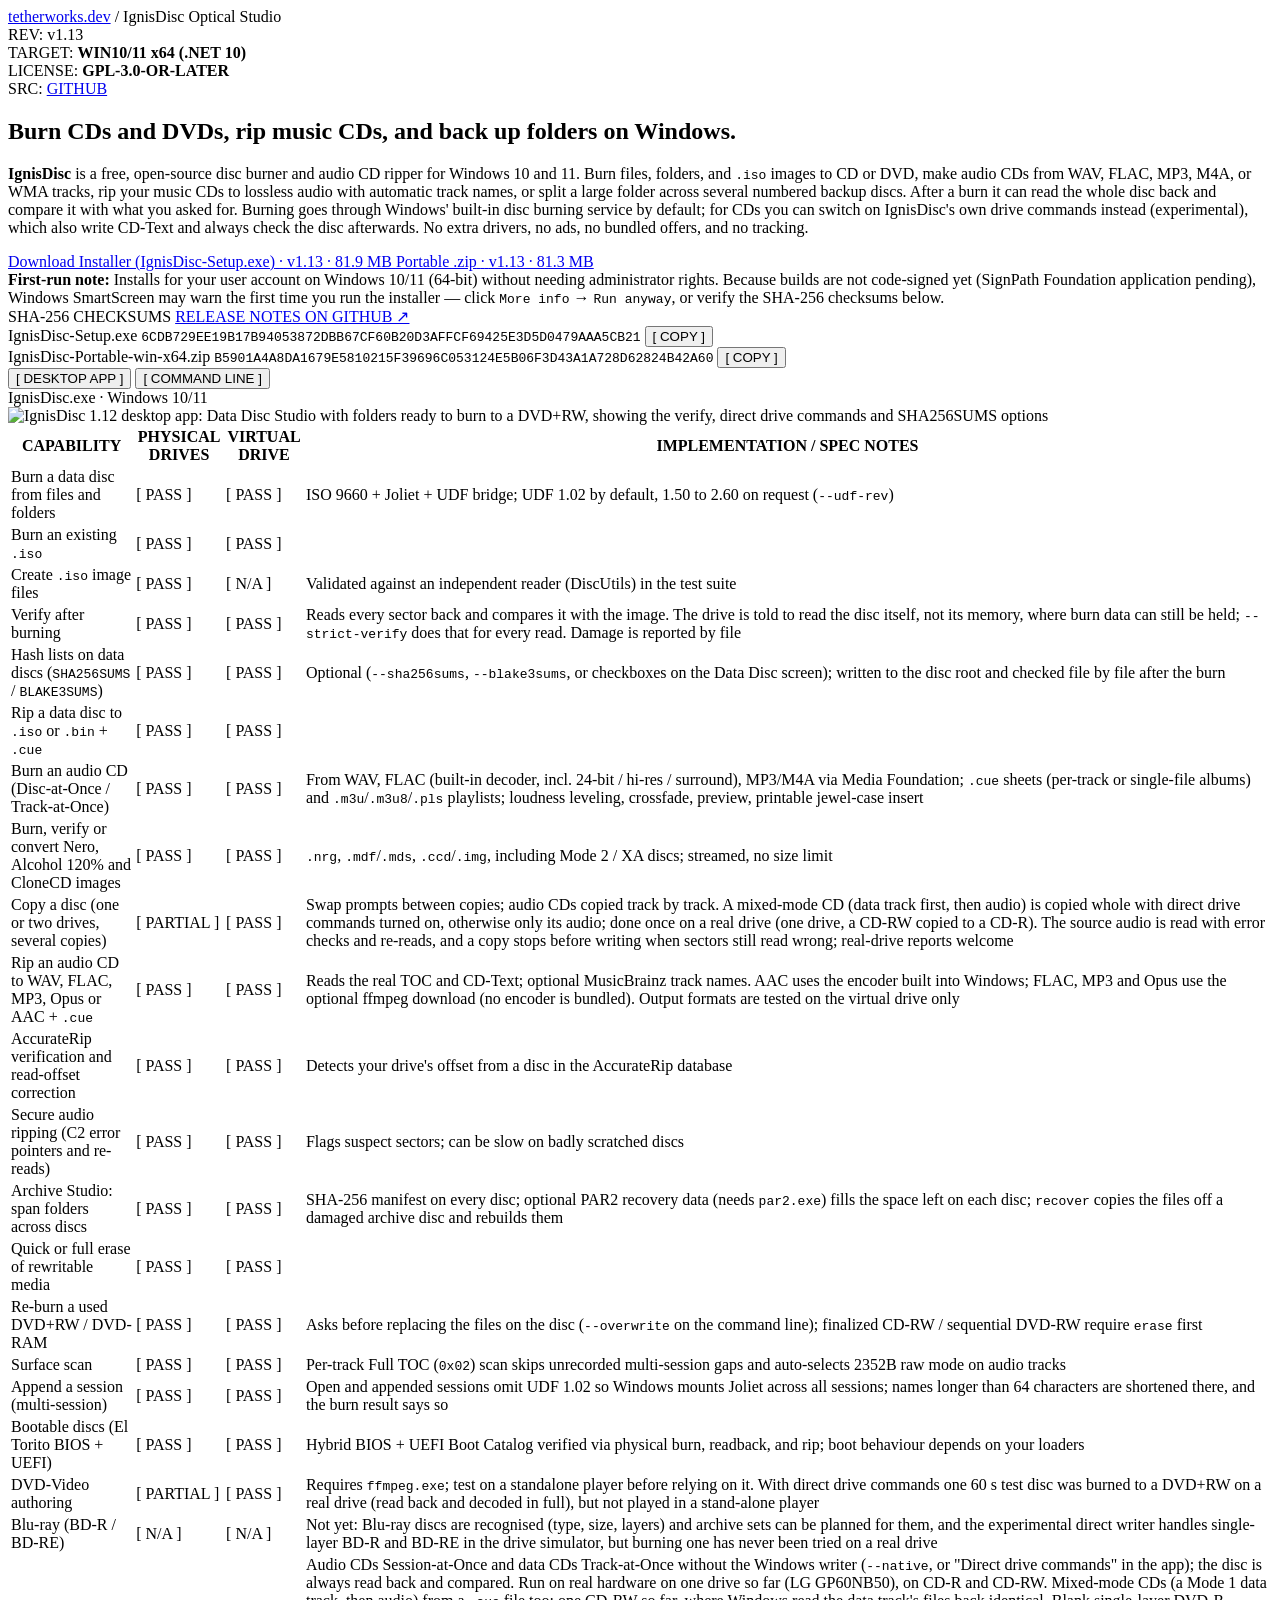
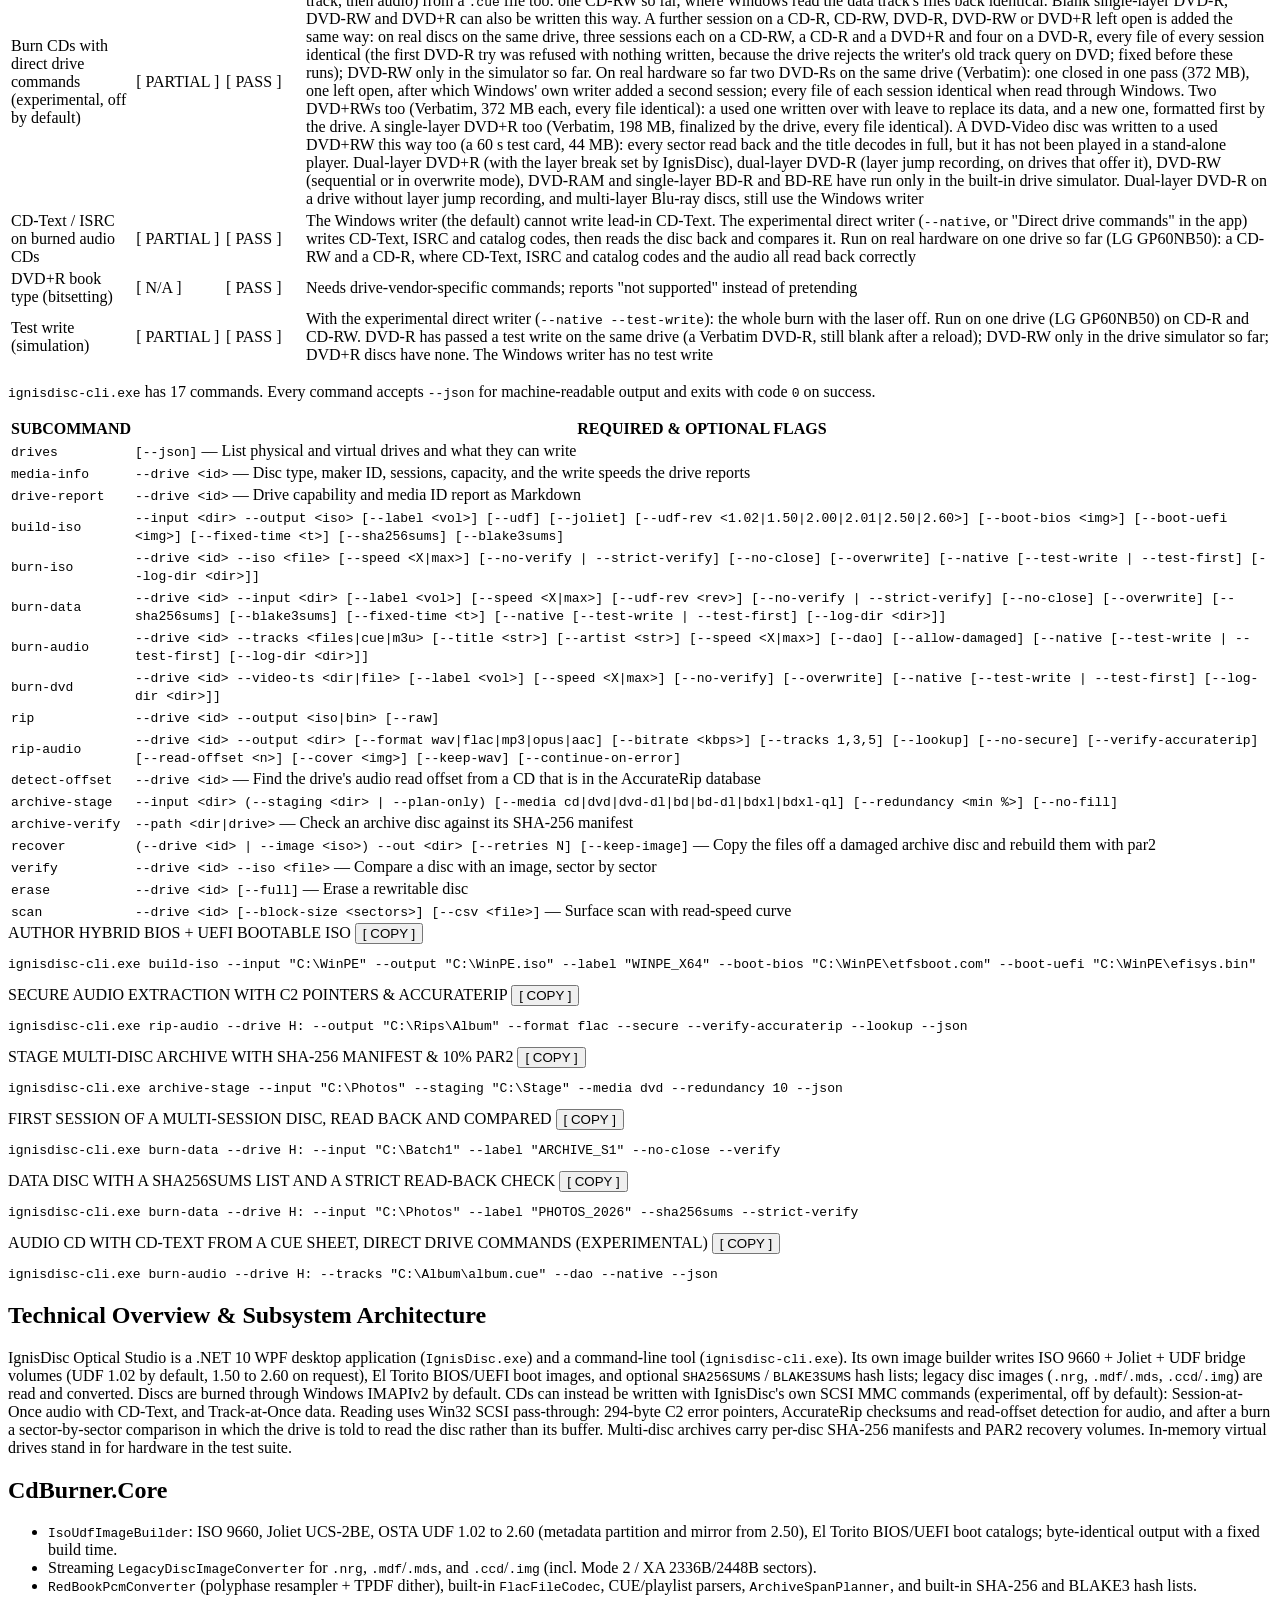
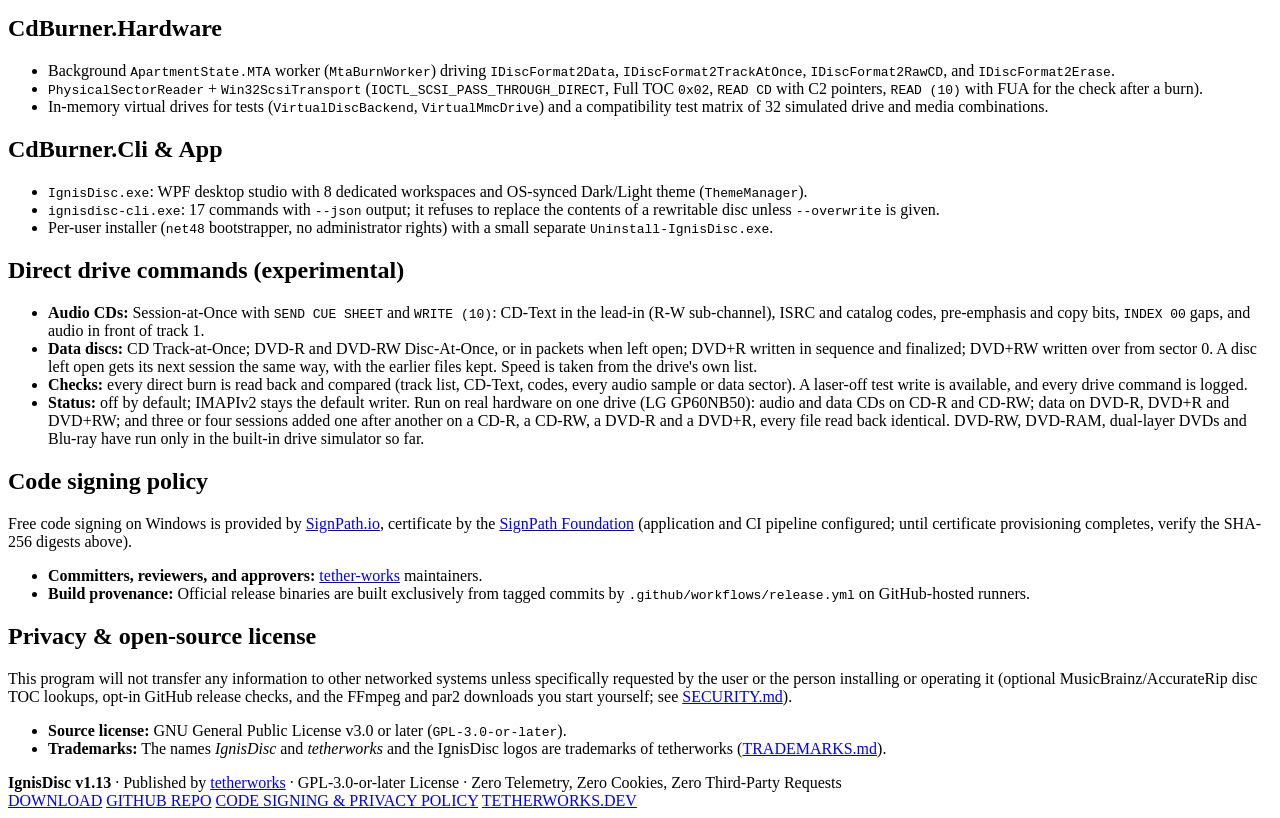
==== commit b5f7897d: "Rip audio CDs to MP3, Opus and AAC as well as WAV and FLAC rip-audio gains --format mp3|opus|aac and" ====
--- a/web/public/index.html
+++ b/web/public/index.html
@@ -163,7 +163,7 @@
                 <tr><td>Burn an audio CD (Disc-at-Once / Track-at-Once)</td><td><span class="badge-pass">[ PASS ]</span></td><td><span class="badge-pass">[ PASS ]</span></td><td>From WAV, FLAC (built-in decoder, incl. 24-bit / hi-res / surround), MP3/M4A via Media Foundation; <code>.cue</code> sheets (per-track or single-file albums) and <code>.m3u</code>/<code>.m3u8</code>/<code>.pls</code> playlists; loudness leveling, crossfade, preview, printable jewel-case insert</td></tr>
                 <tr><td>Burn, verify or convert Nero, Alcohol 120% and CloneCD images</td><td><span class="badge-pass">[ PASS ]</span></td><td><span class="badge-pass">[ PASS ]</span></td><td><code>.nrg</code>, <code>.mdf</code>/<code>.mds</code>, <code>.ccd</code>/<code>.img</code>, including Mode 2 / XA discs; streamed, no size limit</td></tr>
                 <tr><td>Copy a disc (one or two drives, several copies)</td><td><span class="badge-warn">[ PARTIAL ]</span></td><td><span class="badge-pass">[ PASS ]</span></td><td>Swap prompts between copies; audio CDs copied track by track. A mixed-mode CD (data track first, then audio) is copied whole with direct drive commands turned on, otherwise only its audio; done once on a real drive (one drive, a CD-RW copied to a CD-R). The source audio is read with error checks and re-reads, and a copy stops before writing when sectors still read wrong; real-drive reports welcome</td></tr>
-                <tr><td>Rip an audio CD to WAV or FLAC + <code>.cue</code></td><td><span class="badge-pass">[ PASS ]</span></td><td><span class="badge-pass">[ PASS ]</span></td><td>Reads the real TOC and CD-Text; optional MusicBrainz track names</td></tr>
+                <tr><td>Rip an audio CD to WAV, FLAC, MP3, Opus or AAC + <code>.cue</code></td><td><span class="badge-pass">[ PASS ]</span></td><td><span class="badge-pass">[ PASS ]</span></td><td>Reads the real TOC and CD-Text; optional MusicBrainz track names. AAC uses the encoder built into Windows; FLAC, MP3 and Opus use the optional ffmpeg download (no encoder is bundled). Output formats are tested on the virtual drive only</td></tr>
                 <tr><td>AccurateRip verification and read-offset correction</td><td><span class="badge-pass">[ PASS ]</span></td><td><span class="badge-pass">[ PASS ]</span></td><td>Detects your drive's offset from a disc in the AccurateRip database</td></tr>
                 <tr><td>Secure audio ripping (C2 error pointers and re-reads)</td><td><span class="badge-pass">[ PASS ]</span></td><td><span class="badge-pass">[ PASS ]</span></td><td>Flags suspect sectors; can be slow on badly scratched discs</td></tr>
                 <tr><td>Archive Studio: span folders across discs</td><td><span class="badge-pass">[ PASS ]</span></td><td><span class="badge-pass">[ PASS ]</span></td><td>SHA-256 manifest on every disc; optional PAR2 recovery data (needs <code>par2.exe</code>) fills the space left on each disc; <code>recover</code> copies the files off a damaged archive disc and rebuilds them</td></tr>
@@ -238,7 +238,7 @@
               </tr>
               <tr>
                 <td><code>rip-audio</code></td>
-                <td><code>--drive &lt;id&gt; --output &lt;dir&gt; [--format wav|flac] [--tracks 1,3,5] [--lookup] [--no-secure] [--verify-accuraterip] [--read-offset &lt;n&gt;] [--cover &lt;img&gt;] [--keep-wav] [--continue-on-error]</code></td>
+                <td><code>--drive &lt;id&gt; --output &lt;dir&gt; [--format wav|flac|mp3|opus|aac] [--bitrate &lt;kbps&gt;] [--tracks 1,3,5] [--lookup] [--no-secure] [--verify-accuraterip] [--read-offset &lt;n&gt;] [--cover &lt;img&gt;] [--keep-wav] [--continue-on-error]</code></td>
               </tr>
               <tr>
                 <td><code>detect-offset</code></td>
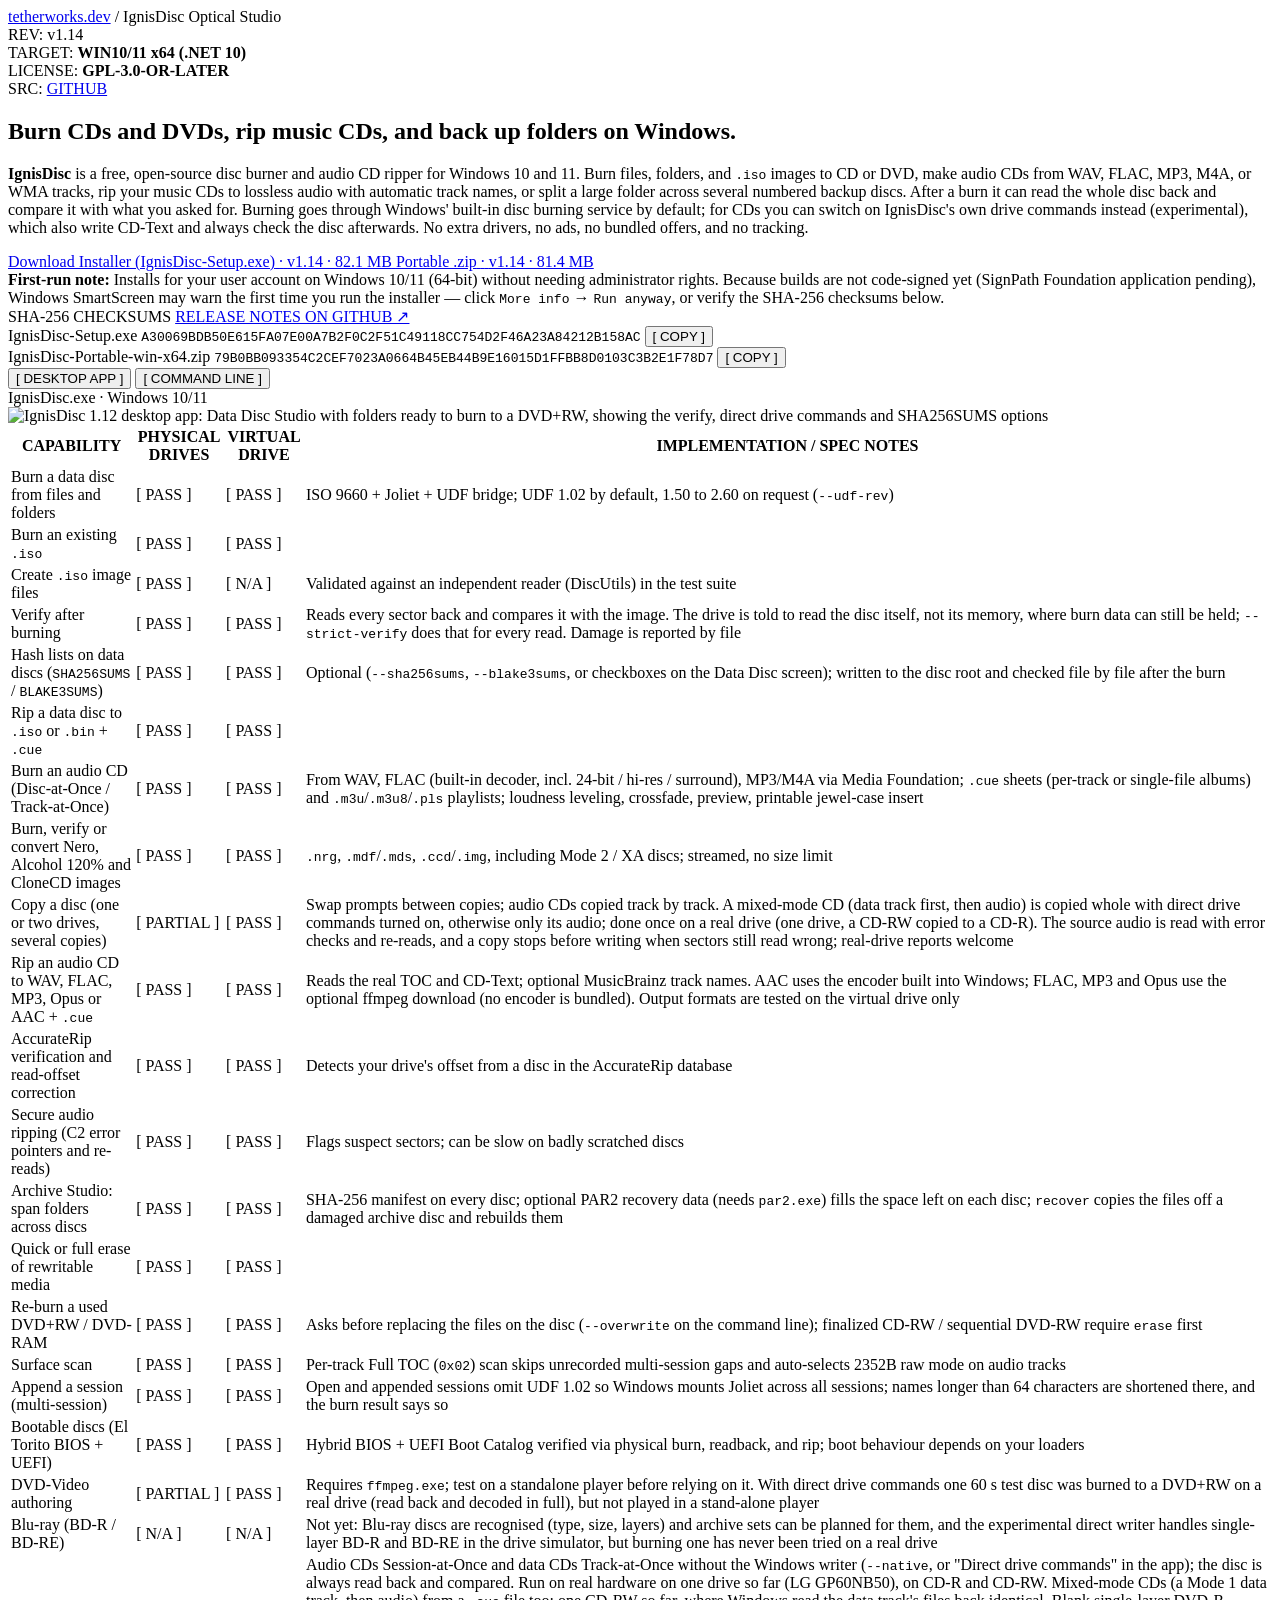
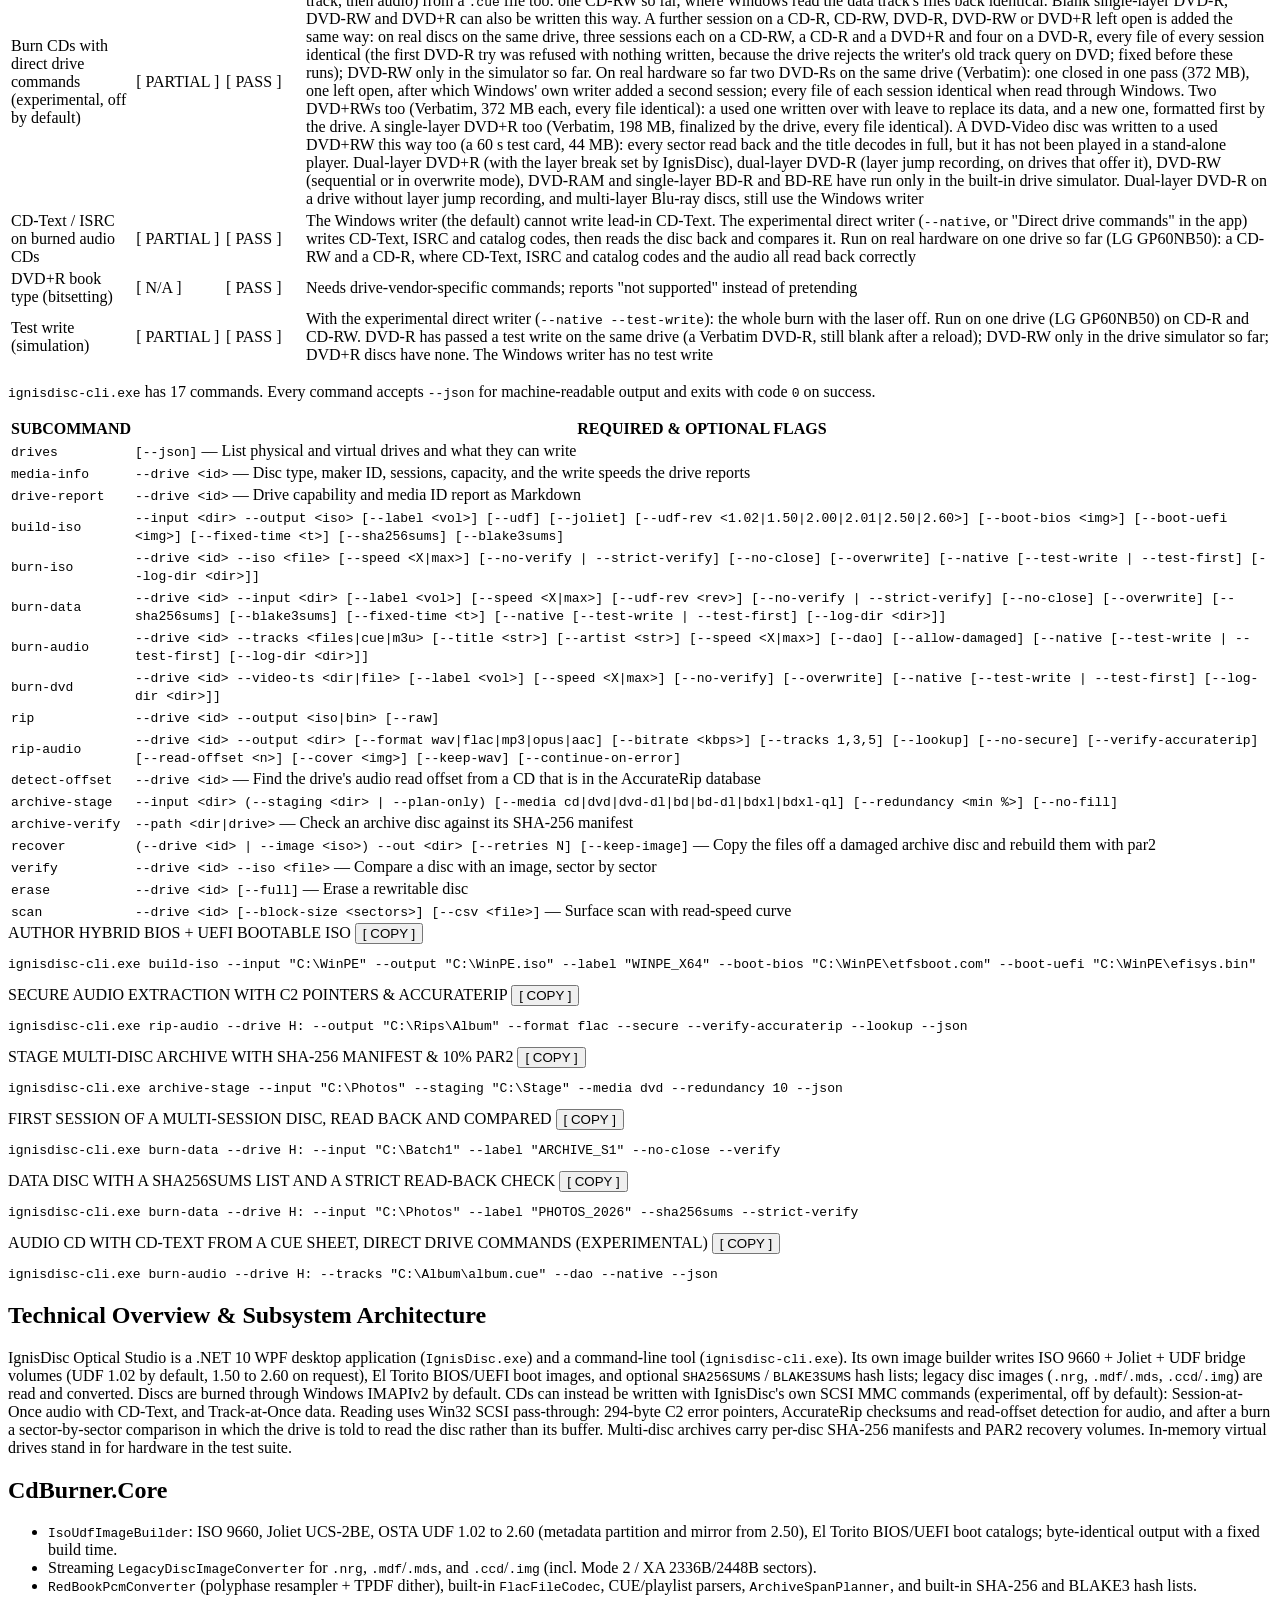
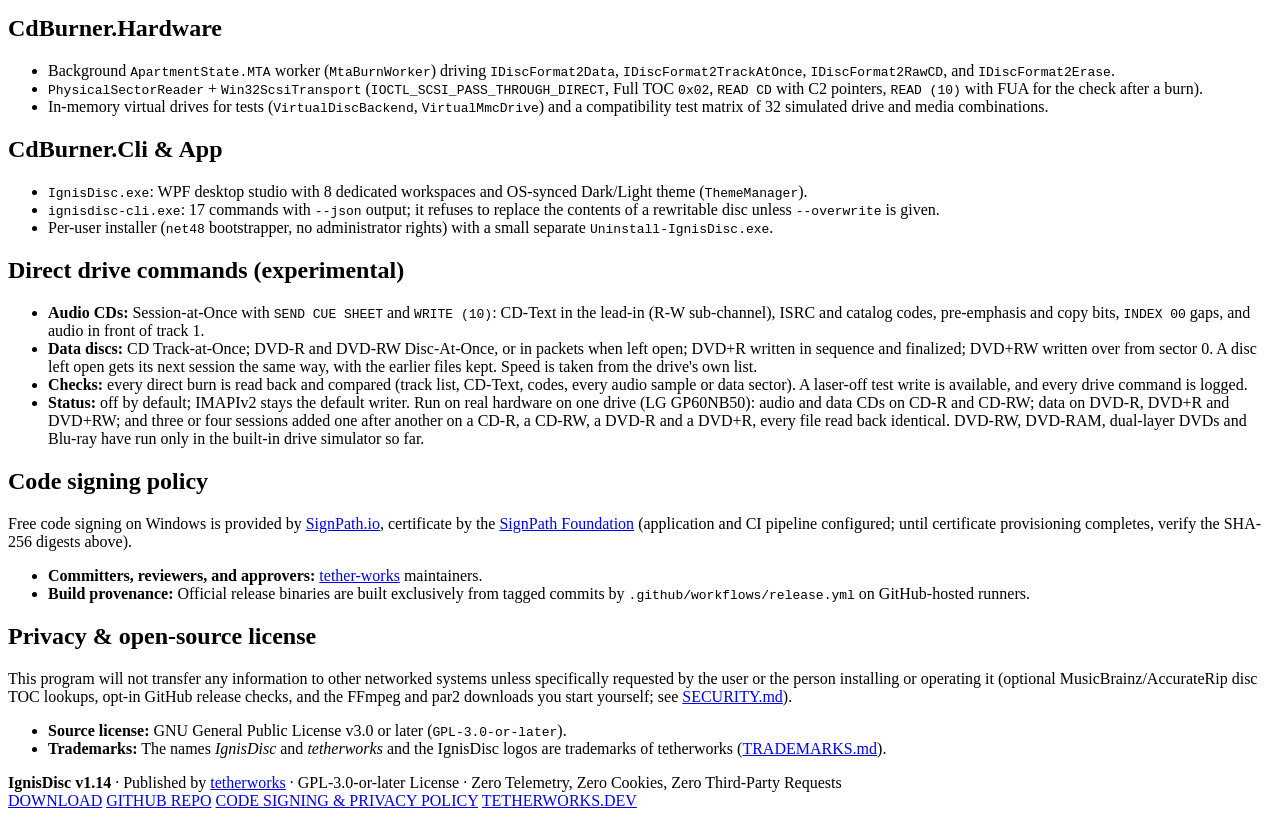
==== commit 90242264: "release: v1.14" ====
--- a/web/public/index.html
+++ b/web/public/index.html
@@ -4,7 +4,7 @@
   <meta charset="UTF-8" />
   <meta name="viewport" content="width=device-width, initial-scale=1.0" />
   <title>IgnisDisc Optical Studio — Windows CD/DVD Burner, Audio CD Ripper &amp; Archiver</title>
-  <meta name="description" content="IgnisDisc Optical Studio (v1.13): free, open-source Windows 10/11 desktop app and command-line tool for burning data, audio and video discs (ISO 9660 / Joliet / UDF, El Torito), ripping audio CDs with C2 error pointers and AccurateRip, and multi-disc archives with SHA-256 manifests and PAR2 recovery data." />
+  <meta name="description" content="IgnisDisc Optical Studio (v1.14): free, open-source Windows 10/11 desktop app and command-line tool for burning data, audio and video discs (ISO 9660 / Joliet / UDF, El Torito), ripping audio CDs with C2 error pointers and AccurateRip, and multi-disc archives with SHA-256 manifests and PAR2 recovery data." />
   <link rel="icon" type="image/x-icon" href="/assets/IgnisDisc.ico" />
   <link rel="stylesheet" href="/styles.css?v=1.12.1" />
 </head>
@@ -18,7 +18,7 @@
         <span>IgnisDisc Optical Studio</span>
       </div>
       <div class="telemetry-meta">
-        <div class="telemetry-cell">REV: <span id="navVersion">v1.13</span></div>
+        <div class="telemetry-cell">REV: <span id="navVersion">v1.14</span></div>
         <div class="telemetry-cell">TARGET: <strong>WIN10/11 x64 (.NET 10)</strong></div>
         <div class="telemetry-cell">LICENSE: <strong>GPL-3.0-OR-LATER</strong></div>
         <div class="telemetry-cell">SRC: <a id="navGithubLink" href="https://github.com/tether-works/IgnisDisc" target="_blank" rel="noopener">GITHUB</a></div>
@@ -38,15 +38,15 @@
 
         <!-- Download & Verification Block -->
         <div class="action-bar" id="download">
-          <a id="btnDownloadSetup" href="https://github.com/tether-works/IgnisDisc/releases/download/v1.13/IgnisDisc-Setup.exe" class="btn-hardware">
+          <a id="btnDownloadSetup" href="https://github.com/tether-works/IgnisDisc/releases/download/v1.14/IgnisDisc-Setup.exe" class="btn-hardware">
             <span>Download Installer (IgnisDisc-Setup.exe)</span>
             <span>·</span>
-            <span class="dl-sub">v1.13 · 81.9 MB</span>
+            <span class="dl-sub">v1.14 · 82.1 MB</span>
           </a>
-          <a id="btnDownloadPortable" href="https://github.com/tether-works/IgnisDisc/releases/download/v1.13/IgnisDisc-Portable-win-x64.zip" class="btn-hardware btn-hardware-secondary">
+          <a id="btnDownloadPortable" href="https://github.com/tether-works/IgnisDisc/releases/download/v1.14/IgnisDisc-Portable-win-x64.zip" class="btn-hardware btn-hardware-secondary">
             <span>Portable .zip</span>
             <span>·</span>
-            <span class="dl-sub">v1.13 · 81.3 MB</span>
+            <span class="dl-sub">v1.14 · 81.4 MB</span>
           </a>
         </div>
 
@@ -60,13 +60,13 @@
           </div>
           <div class="digest-row">
             <span class="digest-label">IgnisDisc-Setup.exe</span>
-            <code id="hashSetup">6CDB729EE19B17B94053872DBB67CF60B20D3AFFCF69425E3D5D0479AAA5CB21</code>
-            <button type="button" class="btn-copy" data-copy="6CDB729EE19B17B94053872DBB67CF60B20D3AFFCF69425E3D5D0479AAA5CB21">[ COPY ]</button>
+            <code id="hashSetup">A30069BDB50E615FA07E00A7B2F0C2F51C49118CC754D2F46A23A84212B158AC</code>
+            <button type="button" class="btn-copy" data-copy="A30069BDB50E615FA07E00A7B2F0C2F51C49118CC754D2F46A23A84212B158AC">[ COPY ]</button>
           </div>
           <div class="digest-row">
             <span class="digest-label">IgnisDisc-Portable-win-x64.zip</span>
-            <code id="hashPortable">B5901A4A8DA1679E5810215F39696C053124E5B06F3D43A1A728D62824B42A60</code>
-            <button type="button" class="btn-copy" data-copy="B5901A4A8DA1679E5810215F39696C053124E5B06F3D43A1A728D62824B42A60">[ COPY ]</button>
+            <code id="hashPortable">79B0BB093354C2CEF7023A0664B45EB44B9E16015D1FFBB8D0103C3B2E1F78D7</code>
+            <button type="button" class="btn-copy" data-copy="79B0BB093354C2CEF7023A0664B45EB44B9E16015D1FFBB8D0103C3B2E1F78D7">[ COPY ]</button>
           </div>
         </div>
       </div>
@@ -97,7 +97,7 @@
 
 PS C:\&gt; ignisdisc-cli.exe media-info --drive H: --json
 {
-  "engine": "IgnisDisc v1.13 (GPL-3.0-or-later, https://ignisdisc.tetherworks.dev)",
+  "engine": "IgnisDisc v1.14 (GPL-3.0-or-later, https://ignisdisc.tetherworks.dev)",
   "success": true,
   ...
   "vendorId": "HL-DT-ST",
@@ -402,7 +402,7 @@
     <!-- Footer Strip -->
     <footer class="datasheet-footer">
       <div>
-        <strong>IgnisDisc v1.13</strong> · Published by <a href="https://tetherworks.dev">tetherworks</a> · GPL-3.0-or-later License · Zero Telemetry, Zero Cookies, Zero Third-Party Requests
+        <strong>IgnisDisc v1.14</strong> · Published by <a href="https://tetherworks.dev">tetherworks</a> · GPL-3.0-or-later License · Zero Telemetry, Zero Cookies, Zero Third-Party Requests
       </div>
       <div class="footer-links">
         <a href="#download">DOWNLOAD</a>
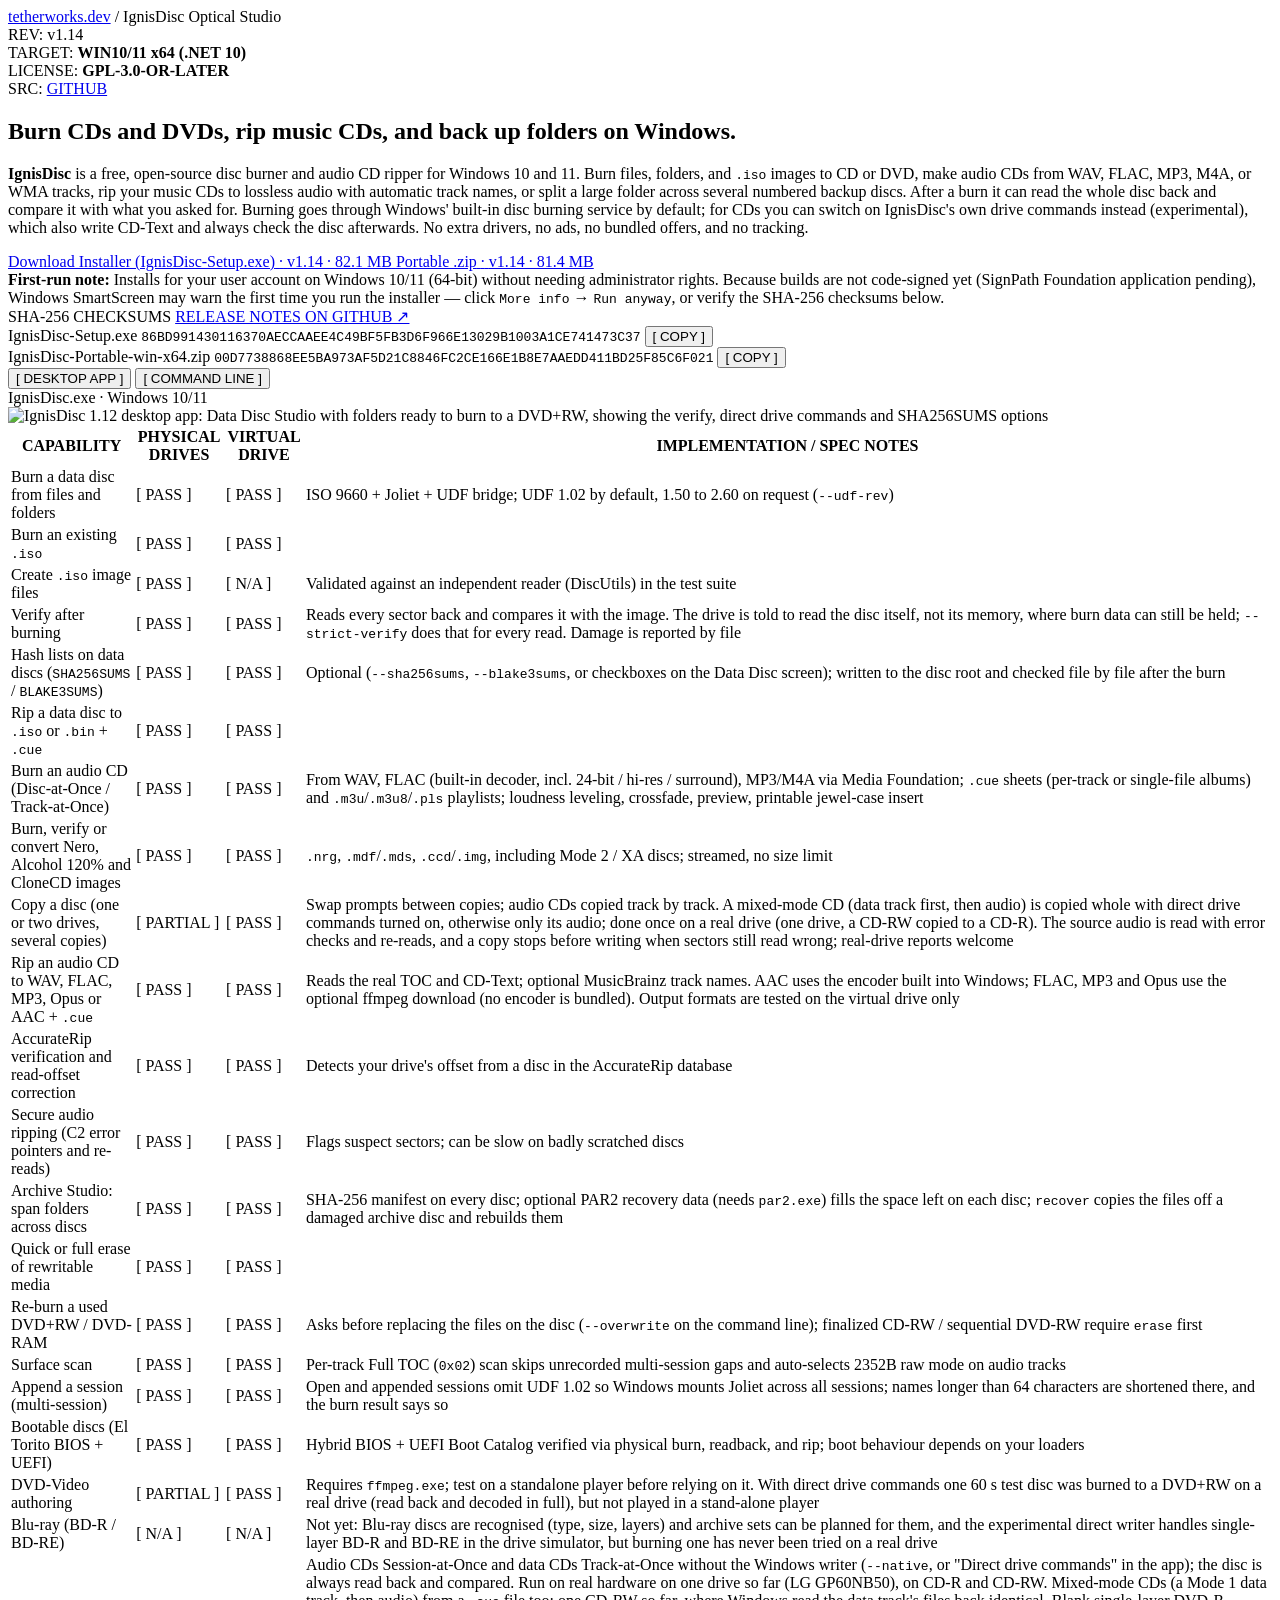
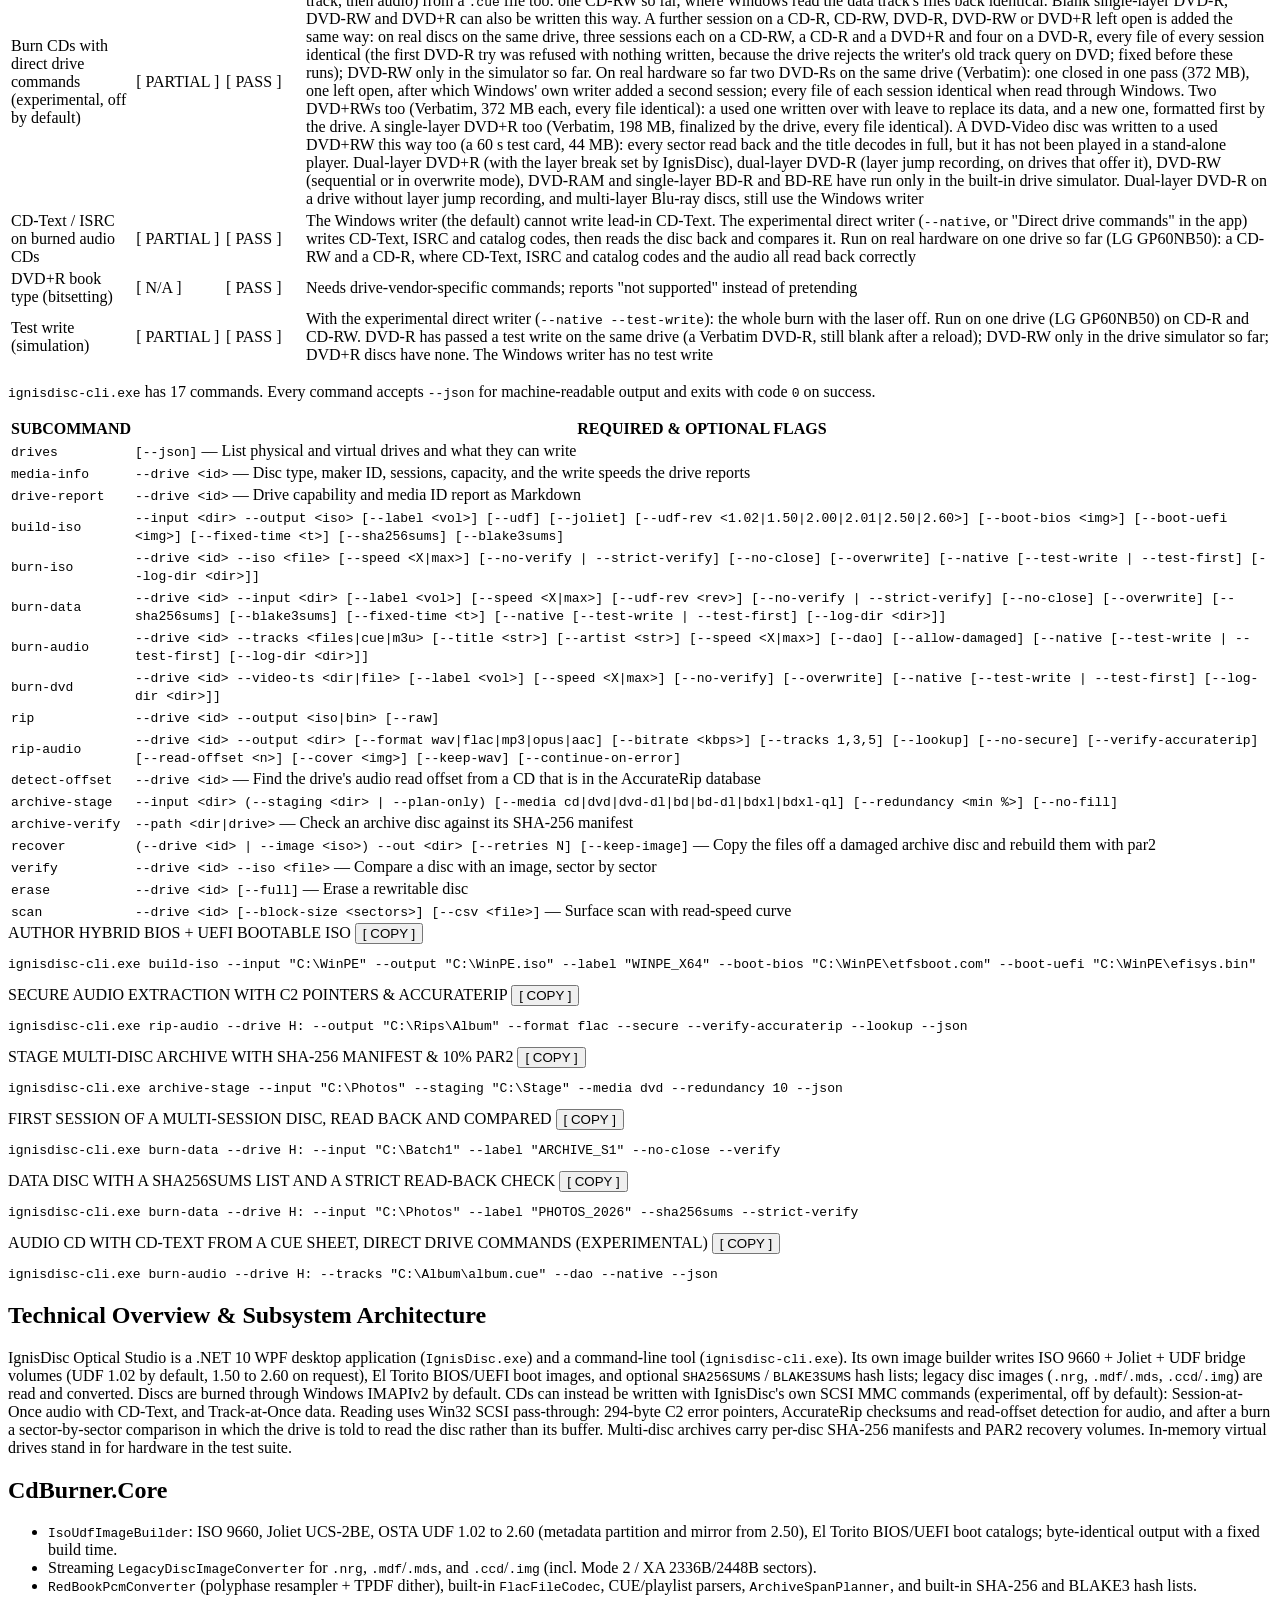
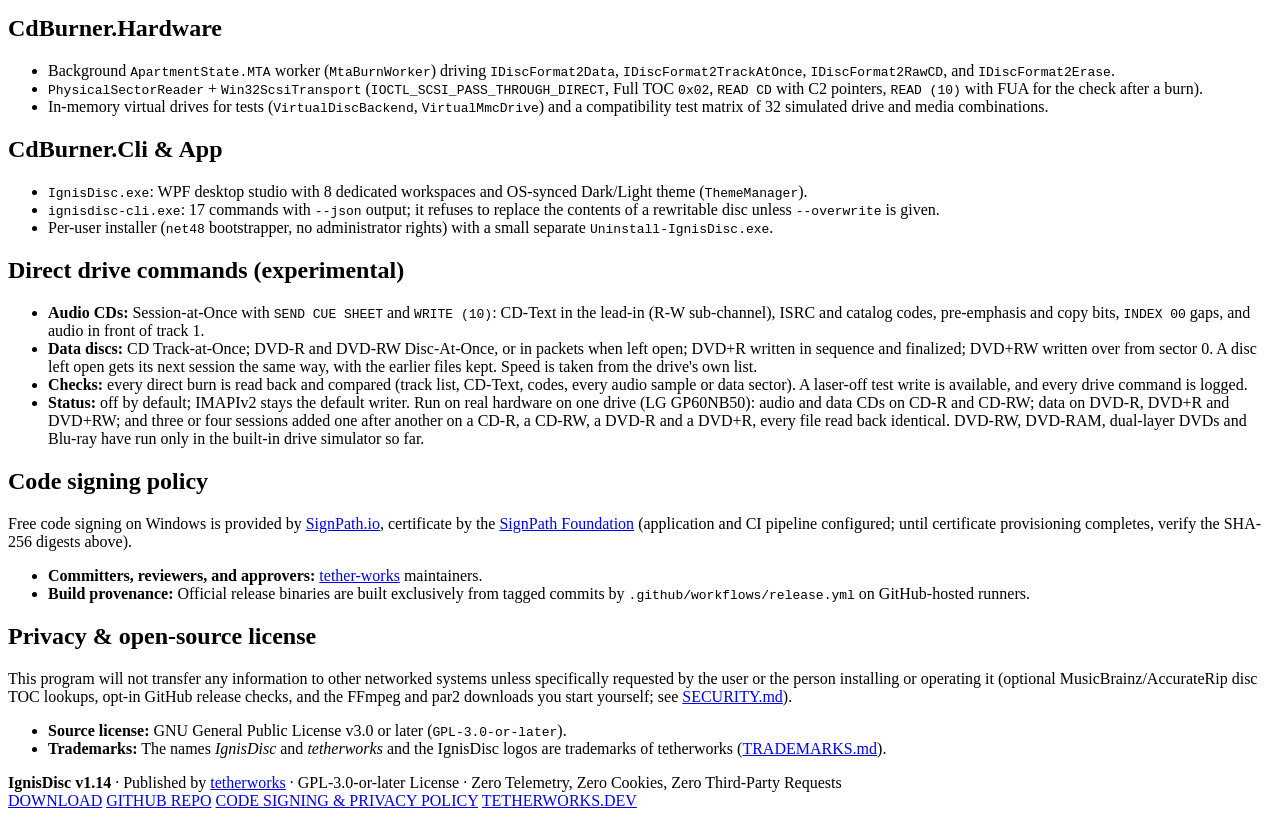
==== commit 36f7df96: "Stamp v1.14 checksums of the published files into the notes, site and WinGet manifest" ====
--- a/web/public/index.html
+++ b/web/public/index.html
@@ -60,13 +60,13 @@
           </div>
           <div class="digest-row">
             <span class="digest-label">IgnisDisc-Setup.exe</span>
-            <code id="hashSetup">A30069BDB50E615FA07E00A7B2F0C2F51C49118CC754D2F46A23A84212B158AC</code>
-            <button type="button" class="btn-copy" data-copy="A30069BDB50E615FA07E00A7B2F0C2F51C49118CC754D2F46A23A84212B158AC">[ COPY ]</button>
+            <code id="hashSetup">86BD991430116370AECCAAEE4C49BF5FB3D6F966E13029B1003A1CE741473C37</code>
+            <button type="button" class="btn-copy" data-copy="86BD991430116370AECCAAEE4C49BF5FB3D6F966E13029B1003A1CE741473C37">[ COPY ]</button>
           </div>
           <div class="digest-row">
             <span class="digest-label">IgnisDisc-Portable-win-x64.zip</span>
-            <code id="hashPortable">79B0BB093354C2CEF7023A0664B45EB44B9E16015D1FFBB8D0103C3B2E1F78D7</code>
-            <button type="button" class="btn-copy" data-copy="79B0BB093354C2CEF7023A0664B45EB44B9E16015D1FFBB8D0103C3B2E1F78D7">[ COPY ]</button>
+            <code id="hashPortable">00D7738868EE5BA973AF5D21C8846FC2CE166E1B8E7AAEDD411BD25F85C6F021</code>
+            <button type="button" class="btn-copy" data-copy="00D7738868EE5BA973AF5D21C8846FC2CE166E1B8E7AAEDD411BD25F85C6F021">[ COPY ]</button>
           </div>
         </div>
       </div>
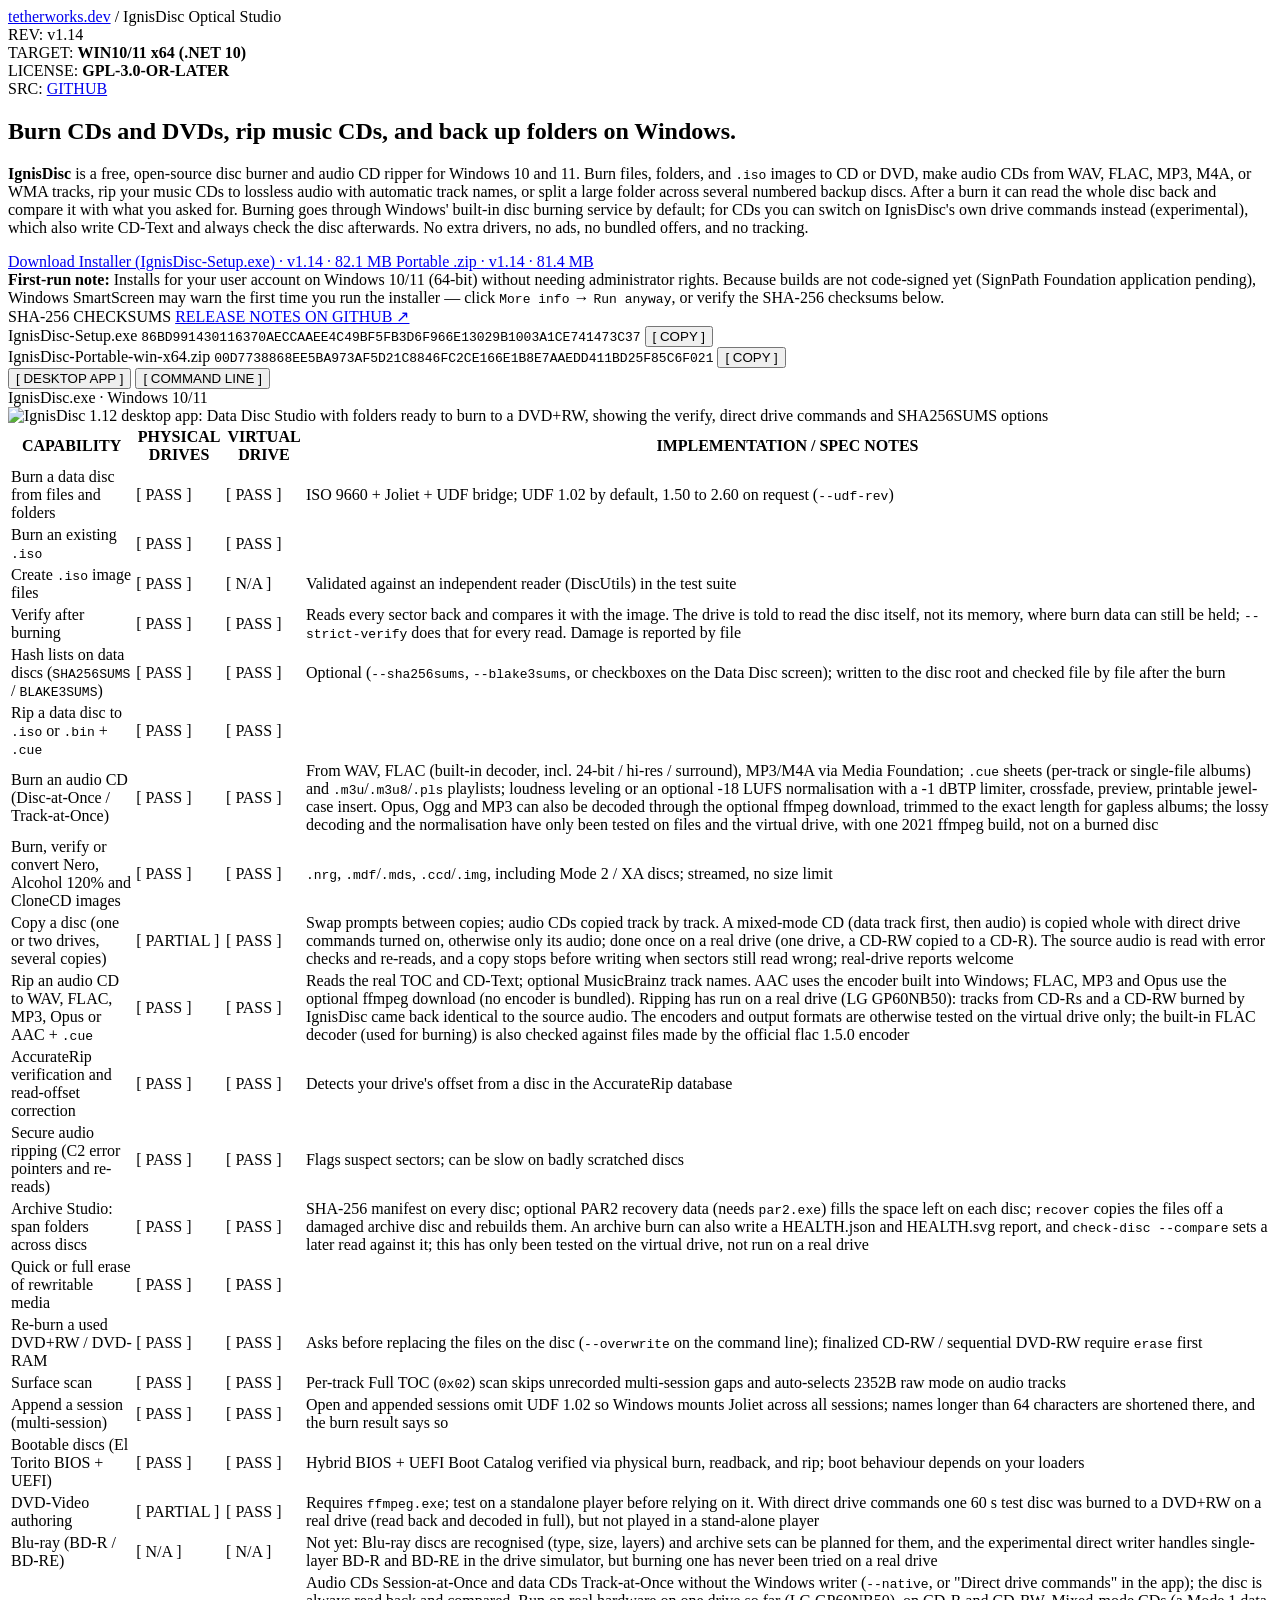
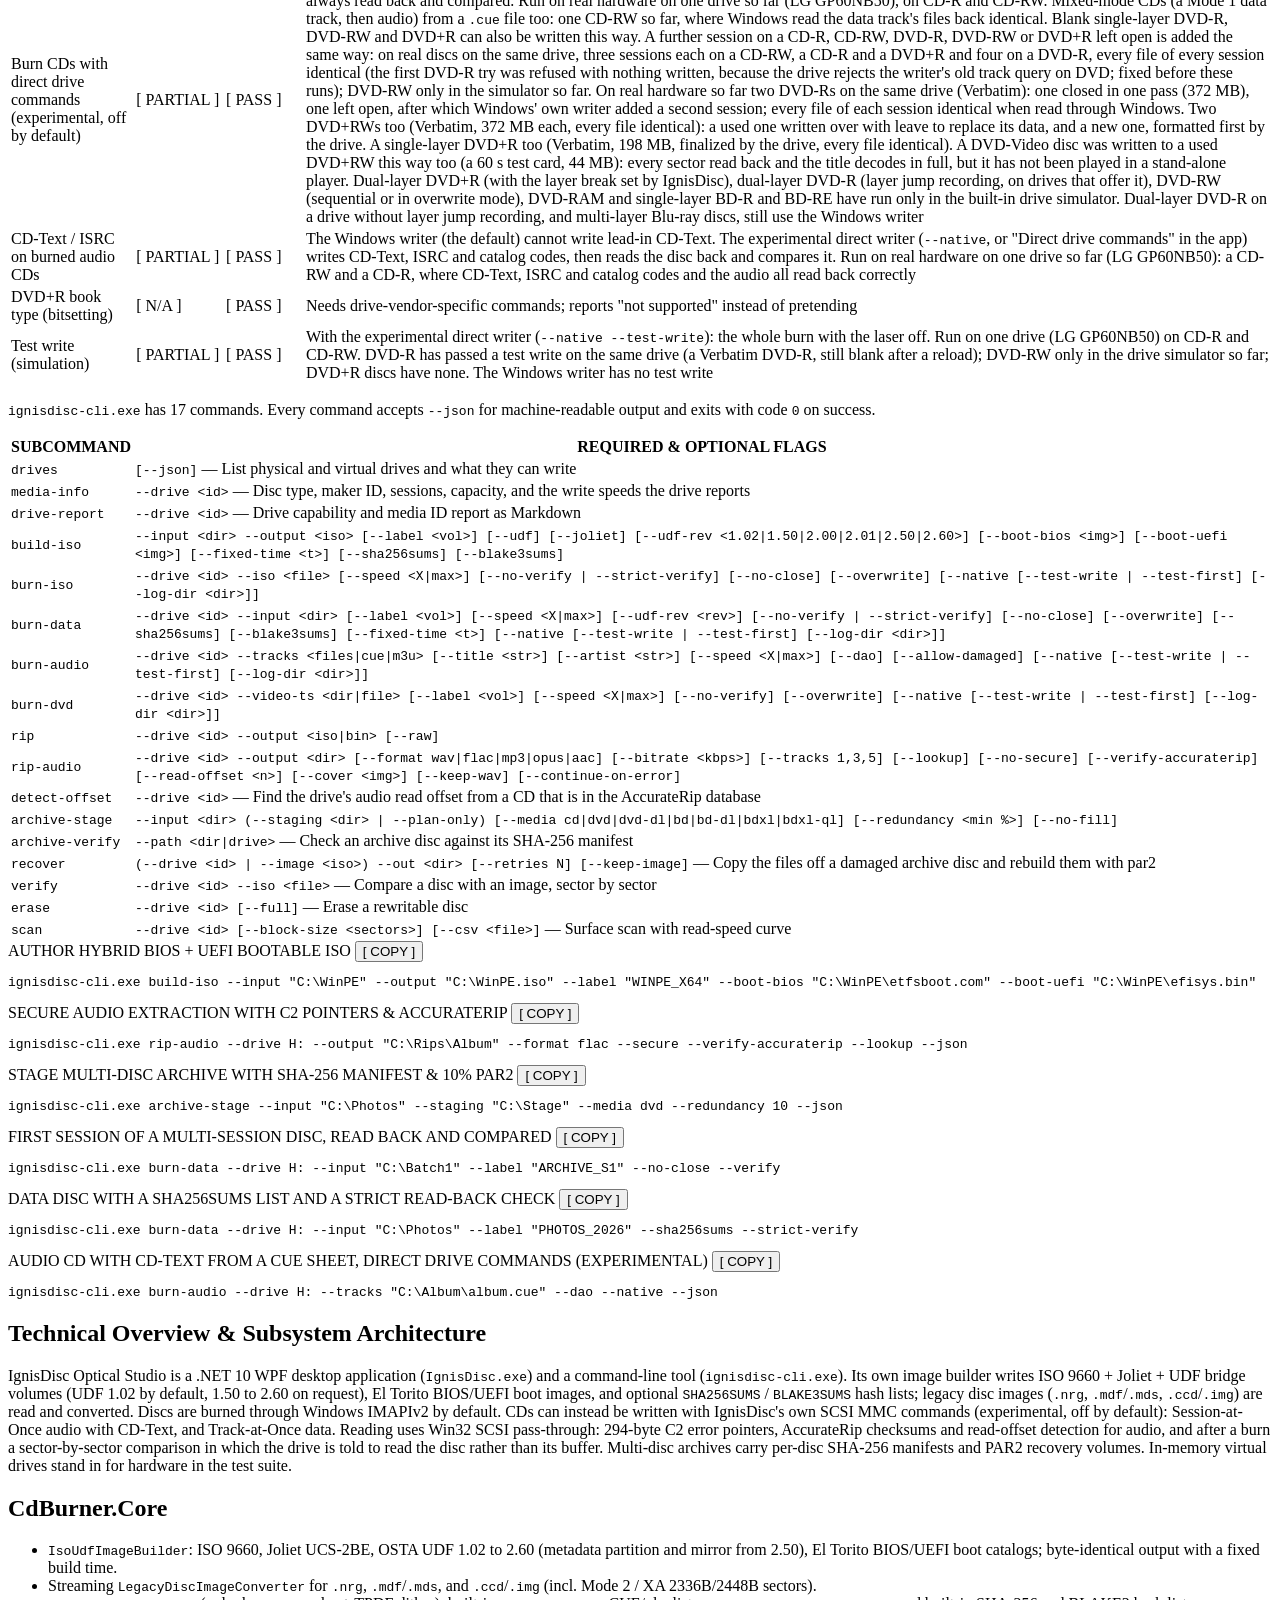
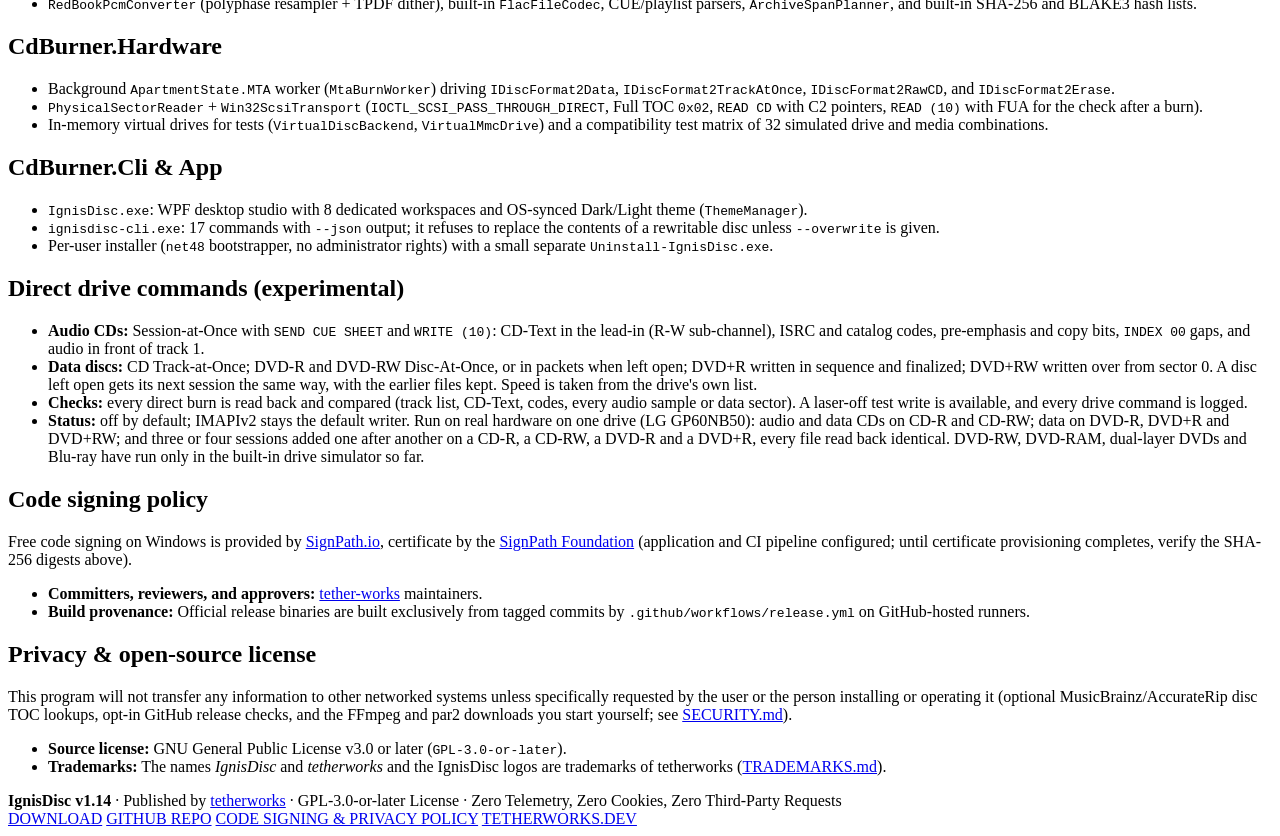
==== commit 083e3617: "Support table and README: say what real runs cover for rips, audio and archives Audit of the testing" ====
--- a/web/public/index.html
+++ b/web/public/index.html
@@ -160,13 +160,13 @@
                 <tr><td>Verify after burning</td><td><span class="badge-pass">[ PASS ]</span></td><td><span class="badge-pass">[ PASS ]</span></td><td>Reads every sector back and compares it with the image. The drive is told to read the disc itself, not its memory, where burn data can still be held; <code>--strict-verify</code> does that for every read. Damage is reported by file</td></tr>
                 <tr><td>Hash lists on data discs (<code>SHA256SUMS</code> / <code>BLAKE3SUMS</code>)</td><td><span class="badge-pass">[ PASS ]</span></td><td><span class="badge-pass">[ PASS ]</span></td><td>Optional (<code>--sha256sums</code>, <code>--blake3sums</code>, or checkboxes on the Data Disc screen); written to the disc root and checked file by file after the burn</td></tr>
                 <tr><td>Rip a data disc to <code>.iso</code> or <code>.bin</code> + <code>.cue</code></td><td><span class="badge-pass">[ PASS ]</span></td><td><span class="badge-pass">[ PASS ]</span></td><td></td></tr>
-                <tr><td>Burn an audio CD (Disc-at-Once / Track-at-Once)</td><td><span class="badge-pass">[ PASS ]</span></td><td><span class="badge-pass">[ PASS ]</span></td><td>From WAV, FLAC (built-in decoder, incl. 24-bit / hi-res / surround), MP3/M4A via Media Foundation; <code>.cue</code> sheets (per-track or single-file albums) and <code>.m3u</code>/<code>.m3u8</code>/<code>.pls</code> playlists; loudness leveling, crossfade, preview, printable jewel-case insert</td></tr>
+                <tr><td>Burn an audio CD (Disc-at-Once / Track-at-Once)</td><td><span class="badge-pass">[ PASS ]</span></td><td><span class="badge-pass">[ PASS ]</span></td><td>From WAV, FLAC (built-in decoder, incl. 24-bit / hi-res / surround), MP3/M4A via Media Foundation; <code>.cue</code> sheets (per-track or single-file albums) and <code>.m3u</code>/<code>.m3u8</code>/<code>.pls</code> playlists; loudness leveling or an optional -18 LUFS normalisation with a -1 dBTP limiter, crossfade, preview, printable jewel-case insert. Opus, Ogg and MP3 can also be decoded through the optional ffmpeg download, trimmed to the exact length for gapless albums; the lossy decoding and the normalisation have only been tested on files and the virtual drive, with one 2021 ffmpeg build, not on a burned disc</td></tr>
                 <tr><td>Burn, verify or convert Nero, Alcohol 120% and CloneCD images</td><td><span class="badge-pass">[ PASS ]</span></td><td><span class="badge-pass">[ PASS ]</span></td><td><code>.nrg</code>, <code>.mdf</code>/<code>.mds</code>, <code>.ccd</code>/<code>.img</code>, including Mode 2 / XA discs; streamed, no size limit</td></tr>
                 <tr><td>Copy a disc (one or two drives, several copies)</td><td><span class="badge-warn">[ PARTIAL ]</span></td><td><span class="badge-pass">[ PASS ]</span></td><td>Swap prompts between copies; audio CDs copied track by track. A mixed-mode CD (data track first, then audio) is copied whole with direct drive commands turned on, otherwise only its audio; done once on a real drive (one drive, a CD-RW copied to a CD-R). The source audio is read with error checks and re-reads, and a copy stops before writing when sectors still read wrong; real-drive reports welcome</td></tr>
-                <tr><td>Rip an audio CD to WAV, FLAC, MP3, Opus or AAC + <code>.cue</code></td><td><span class="badge-pass">[ PASS ]</span></td><td><span class="badge-pass">[ PASS ]</span></td><td>Reads the real TOC and CD-Text; optional MusicBrainz track names. AAC uses the encoder built into Windows; FLAC, MP3 and Opus use the optional ffmpeg download (no encoder is bundled). Output formats are tested on the virtual drive only</td></tr>
+                <tr><td>Rip an audio CD to WAV, FLAC, MP3, Opus or AAC + <code>.cue</code></td><td><span class="badge-pass">[ PASS ]</span></td><td><span class="badge-pass">[ PASS ]</span></td><td>Reads the real TOC and CD-Text; optional MusicBrainz track names. AAC uses the encoder built into Windows; FLAC, MP3 and Opus use the optional ffmpeg download (no encoder is bundled). Ripping has run on a real drive (LG GP60NB50): tracks from CD-Rs and a CD-RW burned by IgnisDisc came back identical to the source audio. The encoders and output formats are otherwise tested on the virtual drive only; the built-in FLAC decoder (used for burning) is also checked against files made by the official flac 1.5.0 encoder</td></tr>
                 <tr><td>AccurateRip verification and read-offset correction</td><td><span class="badge-pass">[ PASS ]</span></td><td><span class="badge-pass">[ PASS ]</span></td><td>Detects your drive's offset from a disc in the AccurateRip database</td></tr>
                 <tr><td>Secure audio ripping (C2 error pointers and re-reads)</td><td><span class="badge-pass">[ PASS ]</span></td><td><span class="badge-pass">[ PASS ]</span></td><td>Flags suspect sectors; can be slow on badly scratched discs</td></tr>
-                <tr><td>Archive Studio: span folders across discs</td><td><span class="badge-pass">[ PASS ]</span></td><td><span class="badge-pass">[ PASS ]</span></td><td>SHA-256 manifest on every disc; optional PAR2 recovery data (needs <code>par2.exe</code>) fills the space left on each disc; <code>recover</code> copies the files off a damaged archive disc and rebuilds them</td></tr>
+                <tr><td>Archive Studio: span folders across discs</td><td><span class="badge-pass">[ PASS ]</span></td><td><span class="badge-pass">[ PASS ]</span></td><td>SHA-256 manifest on every disc; optional PAR2 recovery data (needs <code>par2.exe</code>) fills the space left on each disc; <code>recover</code> copies the files off a damaged archive disc and rebuilds them. An archive burn can also write a HEALTH.json and HEALTH.svg report, and <code>check-disc --compare</code> sets a later read against it; this has only been tested on the virtual drive, not run on a real drive</td></tr>
                 <tr><td>Quick or full erase of rewritable media</td><td><span class="badge-pass">[ PASS ]</span></td><td><span class="badge-pass">[ PASS ]</span></td><td></td></tr>
                 <tr><td>Re-burn a used DVD+RW / DVD-RAM</td><td><span class="badge-pass">[ PASS ]</span></td><td><span class="badge-pass">[ PASS ]</span></td><td>Asks before replacing the files on the disc (<code>--overwrite</code> on the command line); finalized CD-RW / sequential DVD-RW require <code>erase</code> first</td></tr>
                 <tr><td>Surface scan</td><td><span class="badge-pass">[ PASS ]</span></td><td><span class="badge-pass">[ PASS ]</span></td><td>Per-track Full TOC (<code>0x02</code>) scan skips unrecorded multi-session gaps and auto-selects 2352B raw mode on audio tracks</td></tr>
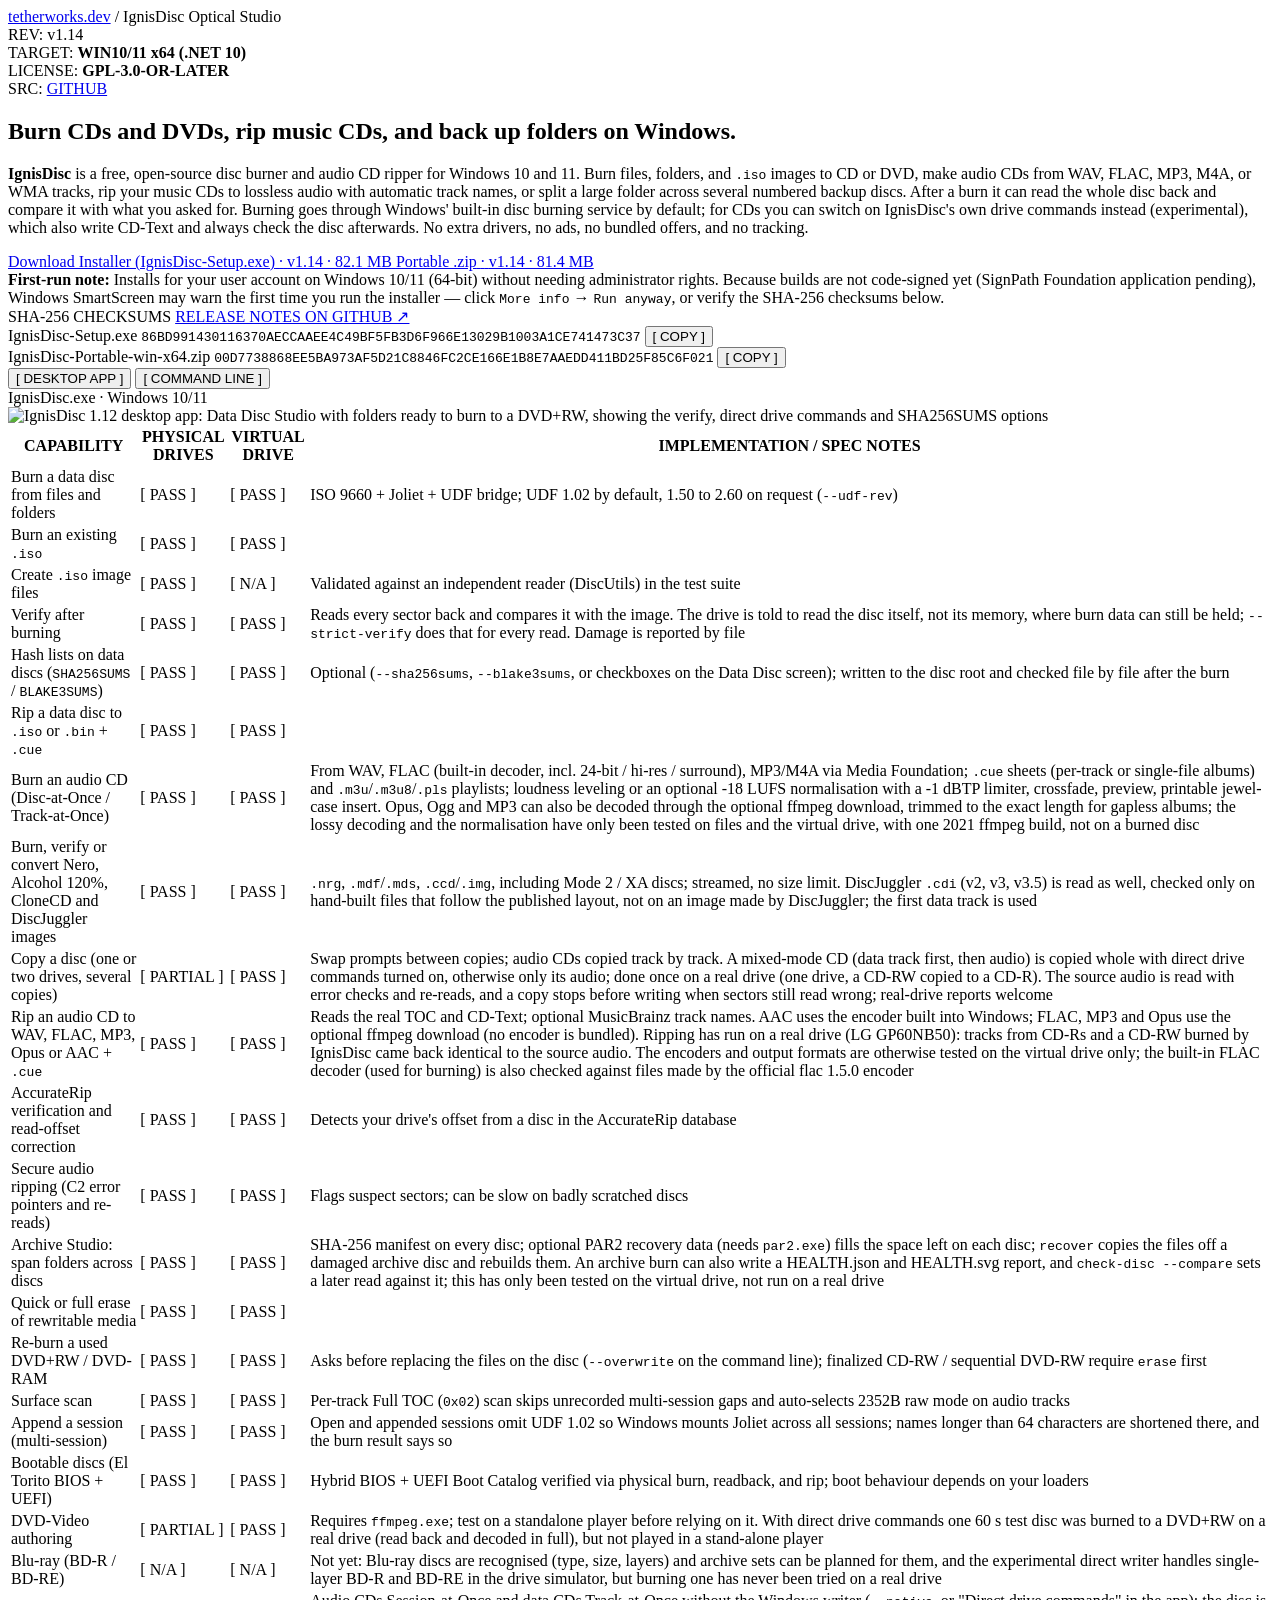
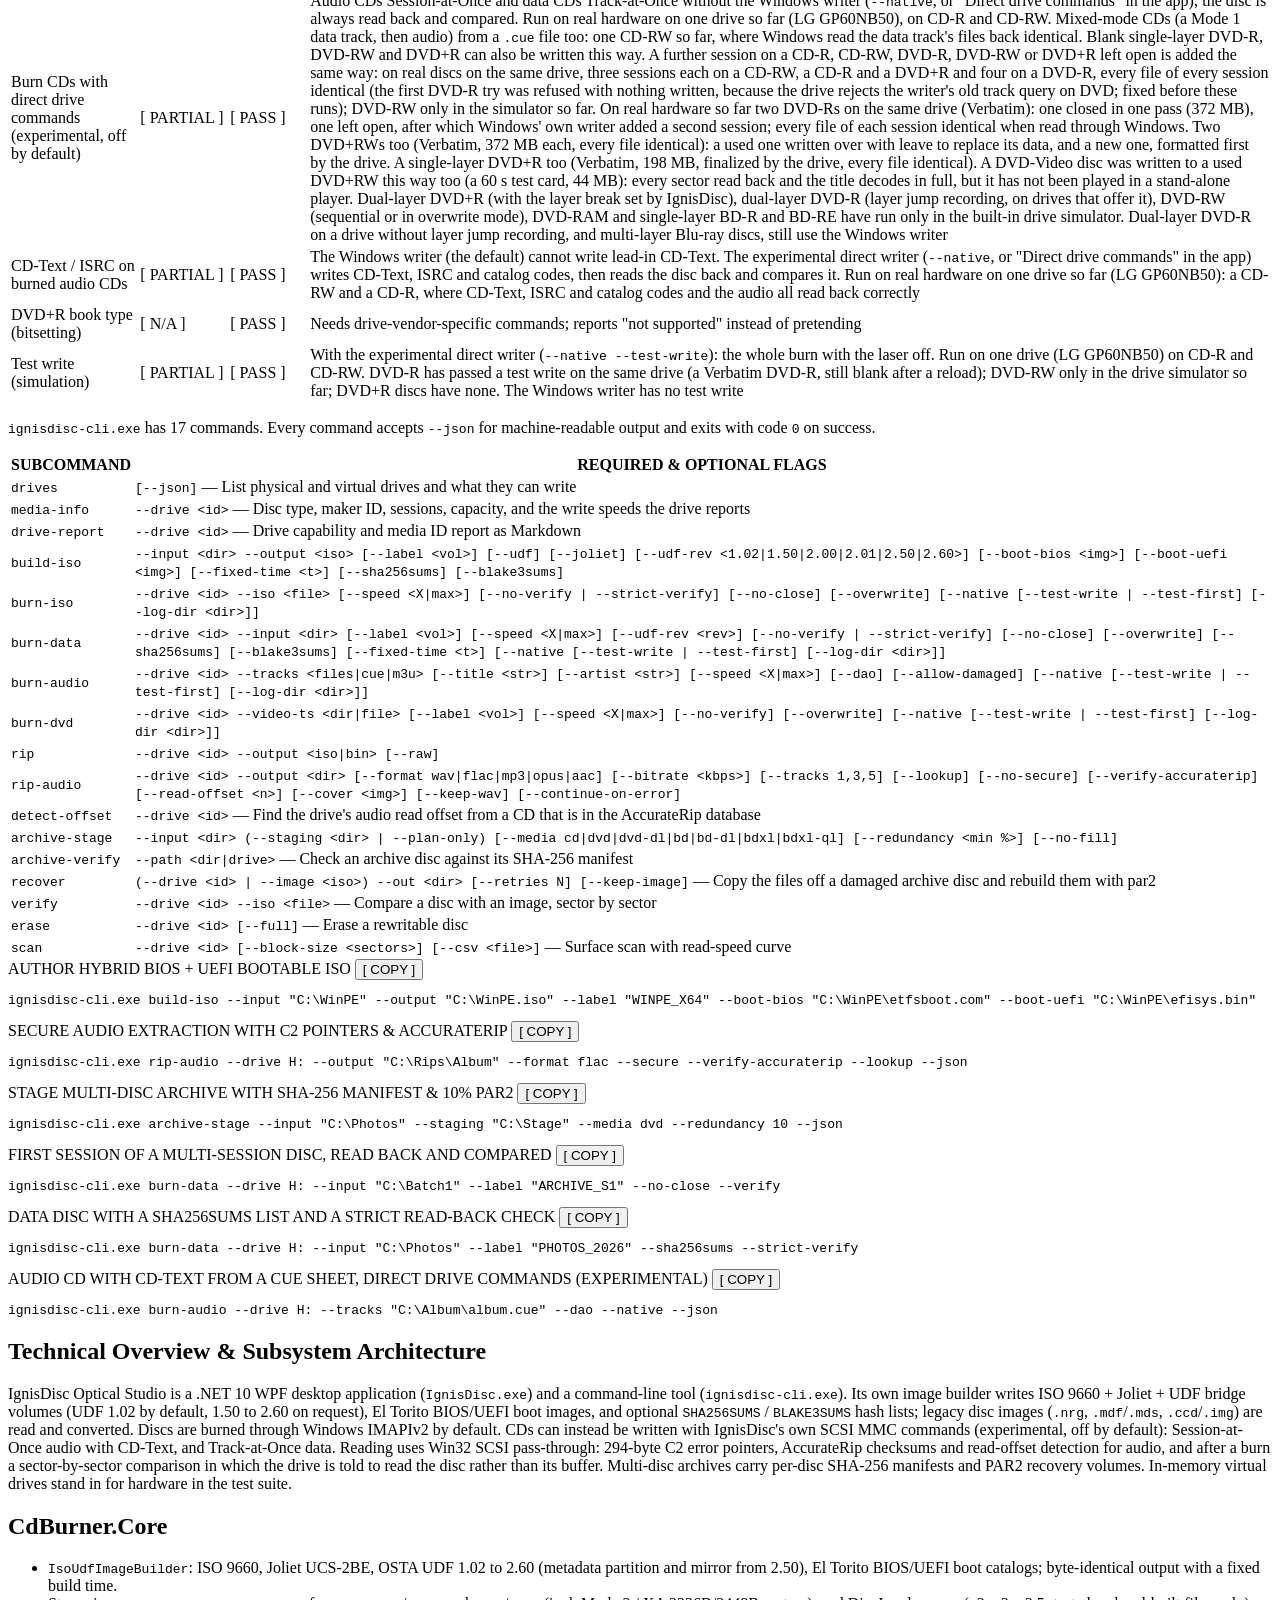
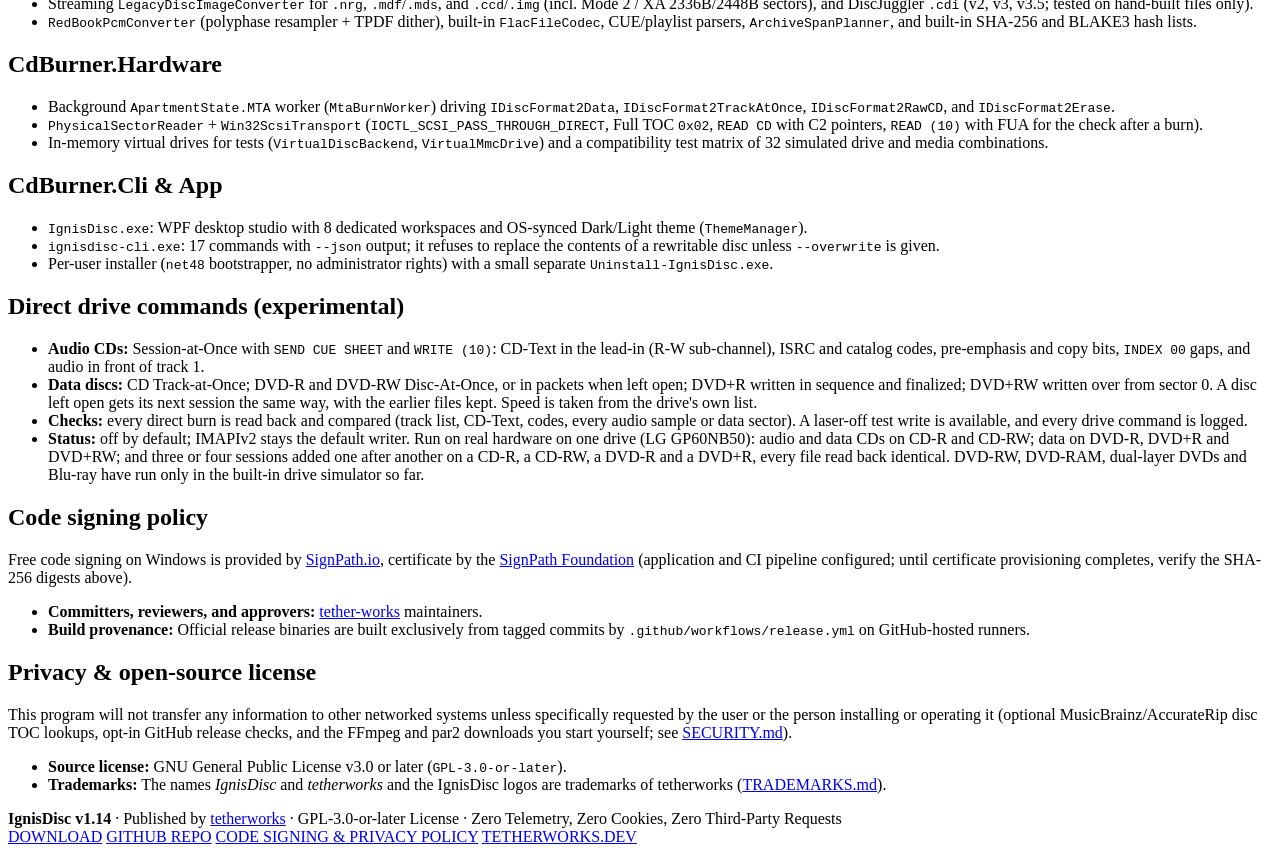
==== commit 7bd91dc5: "Docs: DiscJuggler .cdi listed, with what it was tested on Audit of the README, support table, site p" ====
--- a/web/public/index.html
+++ b/web/public/index.html
@@ -161,7 +161,7 @@
                 <tr><td>Hash lists on data discs (<code>SHA256SUMS</code> / <code>BLAKE3SUMS</code>)</td><td><span class="badge-pass">[ PASS ]</span></td><td><span class="badge-pass">[ PASS ]</span></td><td>Optional (<code>--sha256sums</code>, <code>--blake3sums</code>, or checkboxes on the Data Disc screen); written to the disc root and checked file by file after the burn</td></tr>
                 <tr><td>Rip a data disc to <code>.iso</code> or <code>.bin</code> + <code>.cue</code></td><td><span class="badge-pass">[ PASS ]</span></td><td><span class="badge-pass">[ PASS ]</span></td><td></td></tr>
                 <tr><td>Burn an audio CD (Disc-at-Once / Track-at-Once)</td><td><span class="badge-pass">[ PASS ]</span></td><td><span class="badge-pass">[ PASS ]</span></td><td>From WAV, FLAC (built-in decoder, incl. 24-bit / hi-res / surround), MP3/M4A via Media Foundation; <code>.cue</code> sheets (per-track or single-file albums) and <code>.m3u</code>/<code>.m3u8</code>/<code>.pls</code> playlists; loudness leveling or an optional -18 LUFS normalisation with a -1 dBTP limiter, crossfade, preview, printable jewel-case insert. Opus, Ogg and MP3 can also be decoded through the optional ffmpeg download, trimmed to the exact length for gapless albums; the lossy decoding and the normalisation have only been tested on files and the virtual drive, with one 2021 ffmpeg build, not on a burned disc</td></tr>
-                <tr><td>Burn, verify or convert Nero, Alcohol 120% and CloneCD images</td><td><span class="badge-pass">[ PASS ]</span></td><td><span class="badge-pass">[ PASS ]</span></td><td><code>.nrg</code>, <code>.mdf</code>/<code>.mds</code>, <code>.ccd</code>/<code>.img</code>, including Mode 2 / XA discs; streamed, no size limit</td></tr>
+                <tr><td>Burn, verify or convert Nero, Alcohol 120%, CloneCD and DiscJuggler images</td><td><span class="badge-pass">[ PASS ]</span></td><td><span class="badge-pass">[ PASS ]</span></td><td><code>.nrg</code>, <code>.mdf</code>/<code>.mds</code>, <code>.ccd</code>/<code>.img</code>, including Mode 2 / XA discs; streamed, no size limit. DiscJuggler <code>.cdi</code> (v2, v3, v3.5) is read as well, checked only on hand-built files that follow the published layout, not on an image made by DiscJuggler; the first data track is used</td></tr>
                 <tr><td>Copy a disc (one or two drives, several copies)</td><td><span class="badge-warn">[ PARTIAL ]</span></td><td><span class="badge-pass">[ PASS ]</span></td><td>Swap prompts between copies; audio CDs copied track by track. A mixed-mode CD (data track first, then audio) is copied whole with direct drive commands turned on, otherwise only its audio; done once on a real drive (one drive, a CD-RW copied to a CD-R). The source audio is read with error checks and re-reads, and a copy stops before writing when sectors still read wrong; real-drive reports welcome</td></tr>
                 <tr><td>Rip an audio CD to WAV, FLAC, MP3, Opus or AAC + <code>.cue</code></td><td><span class="badge-pass">[ PASS ]</span></td><td><span class="badge-pass">[ PASS ]</span></td><td>Reads the real TOC and CD-Text; optional MusicBrainz track names. AAC uses the encoder built into Windows; FLAC, MP3 and Opus use the optional ffmpeg download (no encoder is bundled). Ripping has run on a real drive (LG GP60NB50): tracks from CD-Rs and a CD-RW burned by IgnisDisc came back identical to the source audio. The encoders and output formats are otherwise tested on the virtual drive only; the built-in FLAC decoder (used for burning) is also checked against files made by the official flac 1.5.0 encoder</td></tr>
                 <tr><td>AccurateRip verification and read-offset correction</td><td><span class="badge-pass">[ PASS ]</span></td><td><span class="badge-pass">[ PASS ]</span></td><td>Detects your drive's offset from a disc in the AccurateRip database</td></tr>
@@ -340,7 +340,7 @@
         <h2 class="spec-module-title">CdBurner.Core</h2>
         <ul class="spec-module-list">
           <li><code>IsoUdfImageBuilder</code>: ISO 9660, Joliet UCS-2BE, OSTA UDF 1.02 to 2.60 (metadata partition and mirror from 2.50), El Torito BIOS/UEFI boot catalogs; byte-identical output with a fixed build time.</li>
-          <li>Streaming <code>LegacyDiscImageConverter</code> for <code>.nrg</code>, <code>.mdf</code>/<code>.mds</code>, and <code>.ccd</code>/<code>.img</code> (incl. Mode 2 / XA 2336B/2448B sectors).</li>
+          <li>Streaming <code>LegacyDiscImageConverter</code> for <code>.nrg</code>, <code>.mdf</code>/<code>.mds</code>, and <code>.ccd</code>/<code>.img</code> (incl. Mode 2 / XA 2336B/2448B sectors), and DiscJuggler <code>.cdi</code> (v2, v3, v3.5; tested on hand-built files only).</li>
           <li><code>RedBookPcmConverter</code> (polyphase resampler + TPDF dither), built-in <code>FlacFileCodec</code>, CUE/playlist parsers, <code>ArchiveSpanPlanner</code>, and built-in SHA-256 and BLAKE3 hash lists.</li>
         </ul>
       </div>
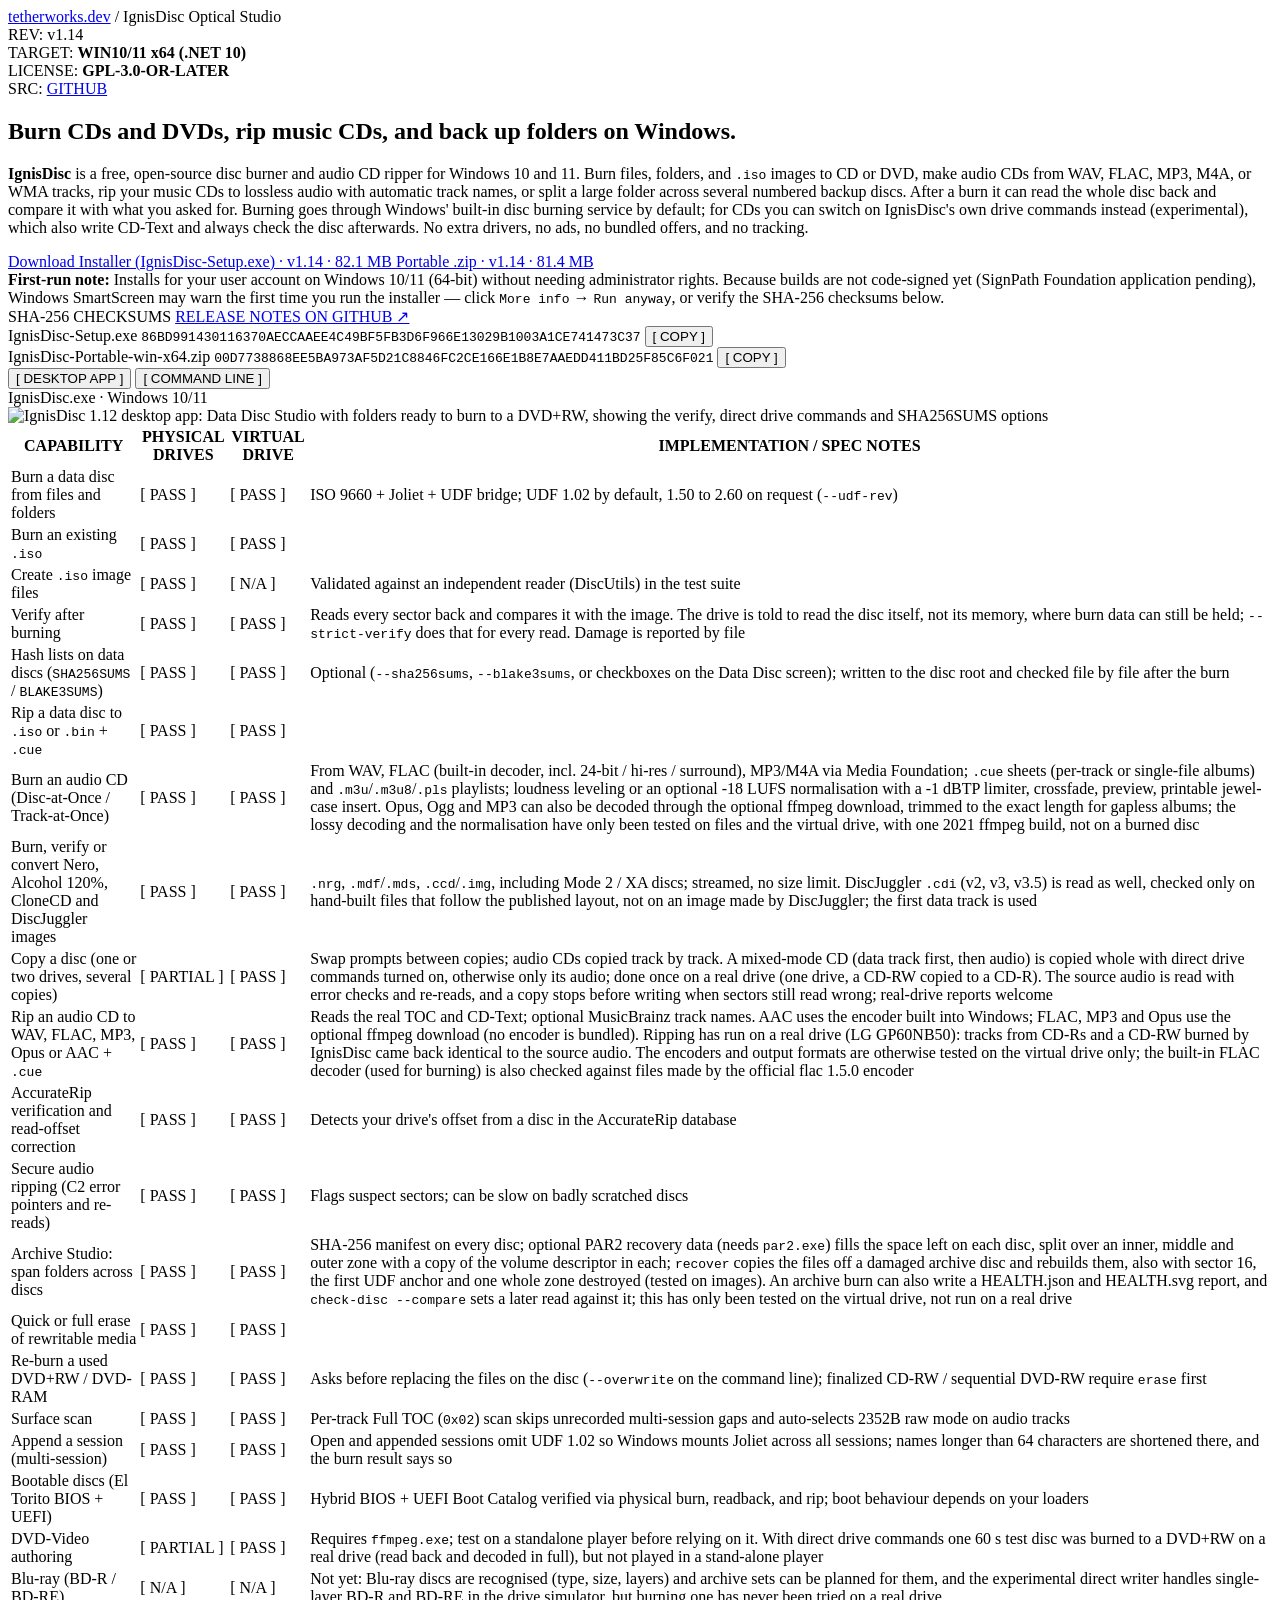
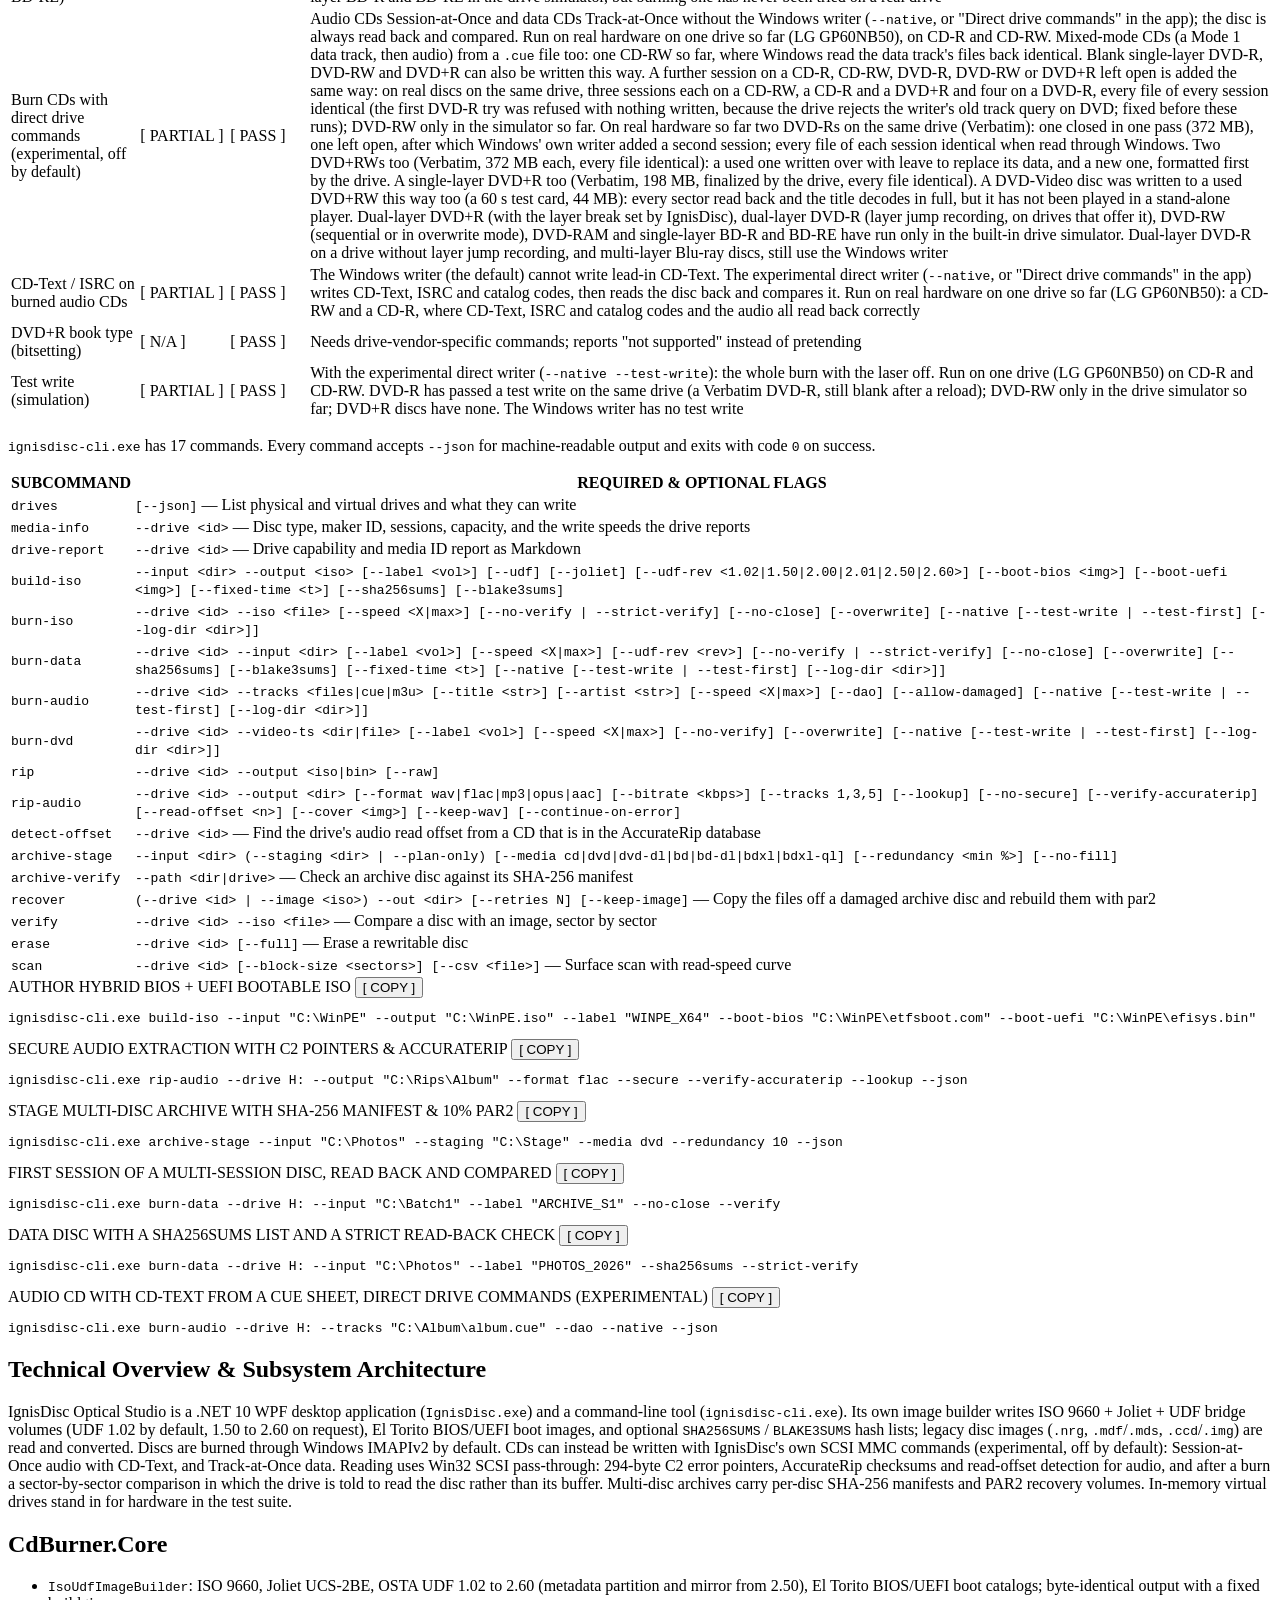
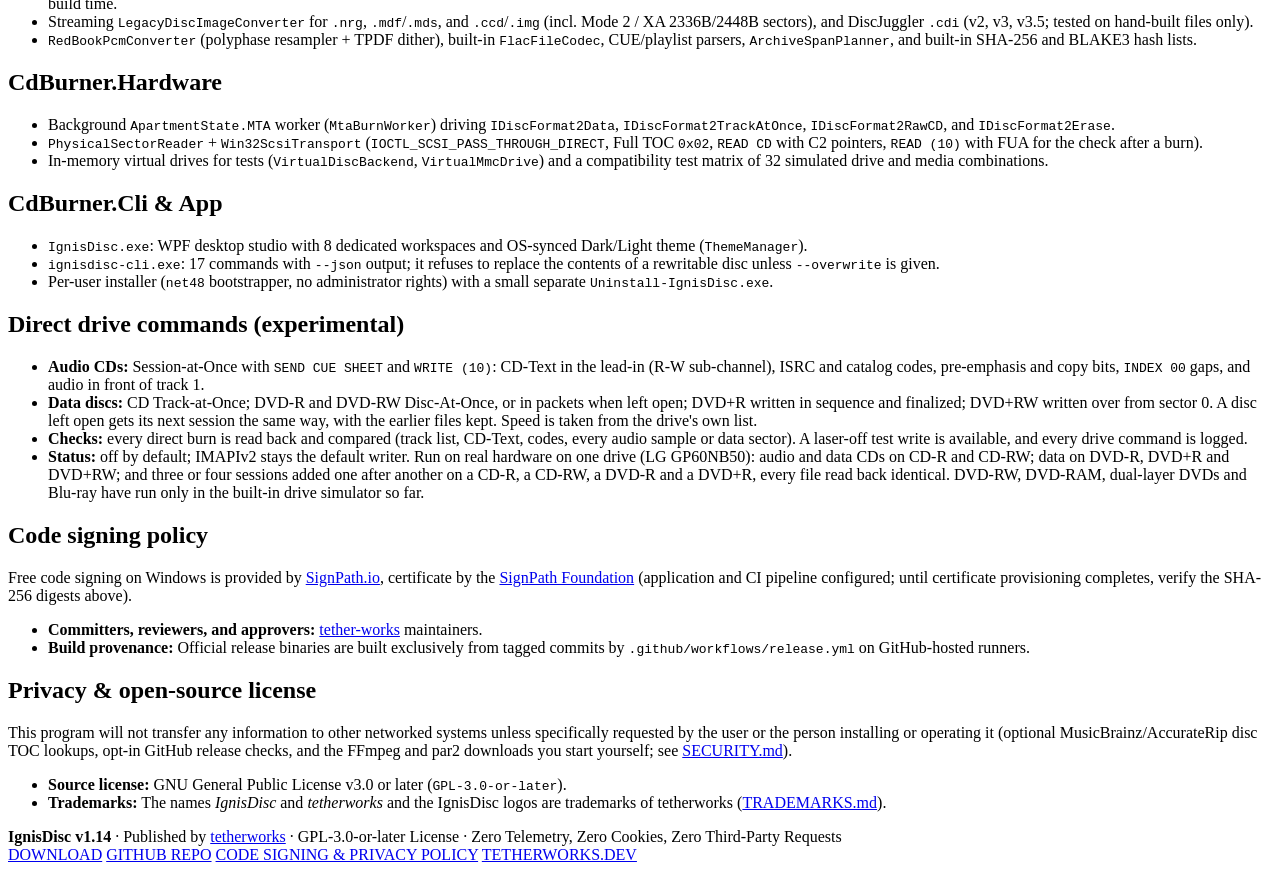
==== commit 862d9bbd: "Archive discs spread recovery data over 3 zones with descriptor copies A scratch along the tracks us" ====
--- a/web/public/index.html
+++ b/web/public/index.html
@@ -166,7 +166,7 @@
                 <tr><td>Rip an audio CD to WAV, FLAC, MP3, Opus or AAC + <code>.cue</code></td><td><span class="badge-pass">[ PASS ]</span></td><td><span class="badge-pass">[ PASS ]</span></td><td>Reads the real TOC and CD-Text; optional MusicBrainz track names. AAC uses the encoder built into Windows; FLAC, MP3 and Opus use the optional ffmpeg download (no encoder is bundled). Ripping has run on a real drive (LG GP60NB50): tracks from CD-Rs and a CD-RW burned by IgnisDisc came back identical to the source audio. The encoders and output formats are otherwise tested on the virtual drive only; the built-in FLAC decoder (used for burning) is also checked against files made by the official flac 1.5.0 encoder</td></tr>
                 <tr><td>AccurateRip verification and read-offset correction</td><td><span class="badge-pass">[ PASS ]</span></td><td><span class="badge-pass">[ PASS ]</span></td><td>Detects your drive's offset from a disc in the AccurateRip database</td></tr>
                 <tr><td>Secure audio ripping (C2 error pointers and re-reads)</td><td><span class="badge-pass">[ PASS ]</span></td><td><span class="badge-pass">[ PASS ]</span></td><td>Flags suspect sectors; can be slow on badly scratched discs</td></tr>
-                <tr><td>Archive Studio: span folders across discs</td><td><span class="badge-pass">[ PASS ]</span></td><td><span class="badge-pass">[ PASS ]</span></td><td>SHA-256 manifest on every disc; optional PAR2 recovery data (needs <code>par2.exe</code>) fills the space left on each disc; <code>recover</code> copies the files off a damaged archive disc and rebuilds them. An archive burn can also write a HEALTH.json and HEALTH.svg report, and <code>check-disc --compare</code> sets a later read against it; this has only been tested on the virtual drive, not run on a real drive</td></tr>
+                <tr><td>Archive Studio: span folders across discs</td><td><span class="badge-pass">[ PASS ]</span></td><td><span class="badge-pass">[ PASS ]</span></td><td>SHA-256 manifest on every disc; optional PAR2 recovery data (needs <code>par2.exe</code>) fills the space left on each disc, split over an inner, middle and outer zone with a copy of the volume descriptor in each; <code>recover</code> copies the files off a damaged archive disc and rebuilds them, also with sector 16, the first UDF anchor and one whole zone destroyed (tested on images). An archive burn can also write a HEALTH.json and HEALTH.svg report, and <code>check-disc --compare</code> sets a later read against it; this has only been tested on the virtual drive, not run on a real drive</td></tr>
                 <tr><td>Quick or full erase of rewritable media</td><td><span class="badge-pass">[ PASS ]</span></td><td><span class="badge-pass">[ PASS ]</span></td><td></td></tr>
                 <tr><td>Re-burn a used DVD+RW / DVD-RAM</td><td><span class="badge-pass">[ PASS ]</span></td><td><span class="badge-pass">[ PASS ]</span></td><td>Asks before replacing the files on the disc (<code>--overwrite</code> on the command line); finalized CD-RW / sequential DVD-RW require <code>erase</code> first</td></tr>
                 <tr><td>Surface scan</td><td><span class="badge-pass">[ PASS ]</span></td><td><span class="badge-pass">[ PASS ]</span></td><td>Per-track Full TOC (<code>0x02</code>) scan skips unrecorded multi-session gaps and auto-selects 2352B raw mode on audio tracks</td></tr>
